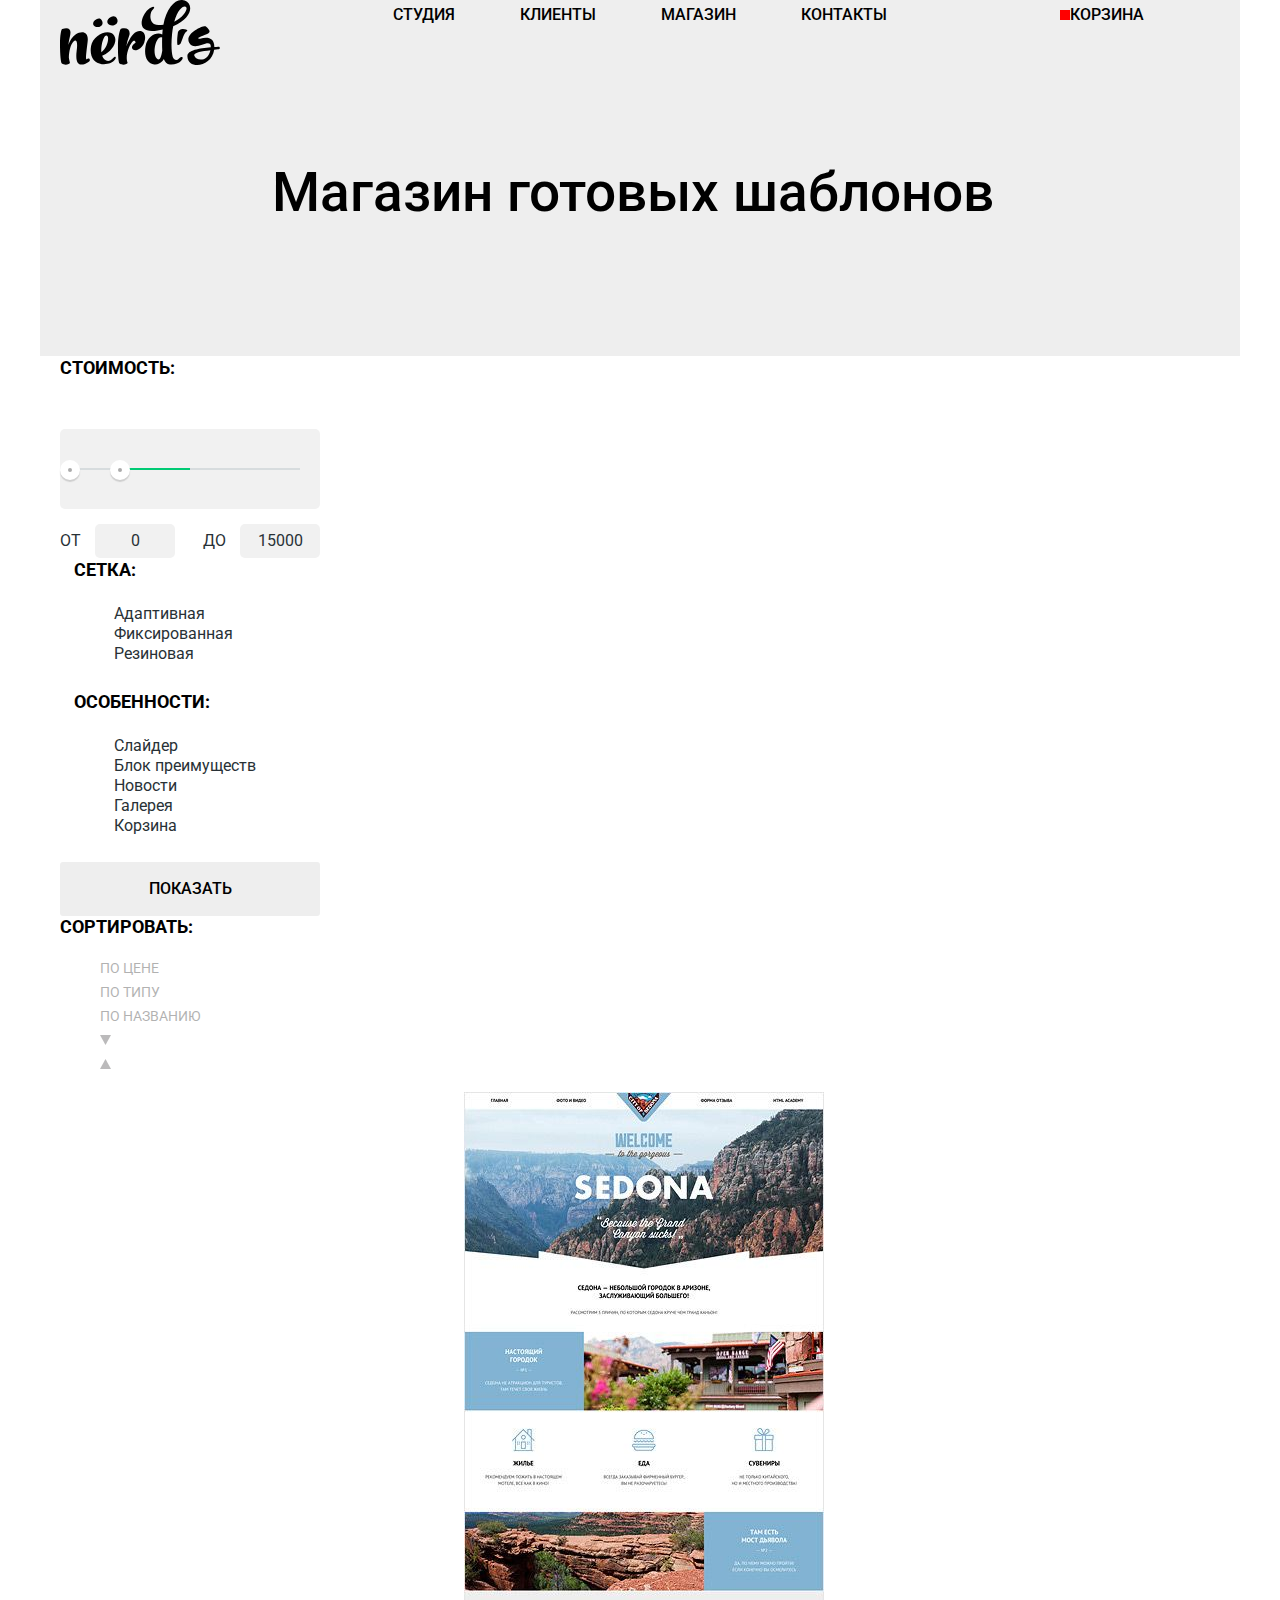
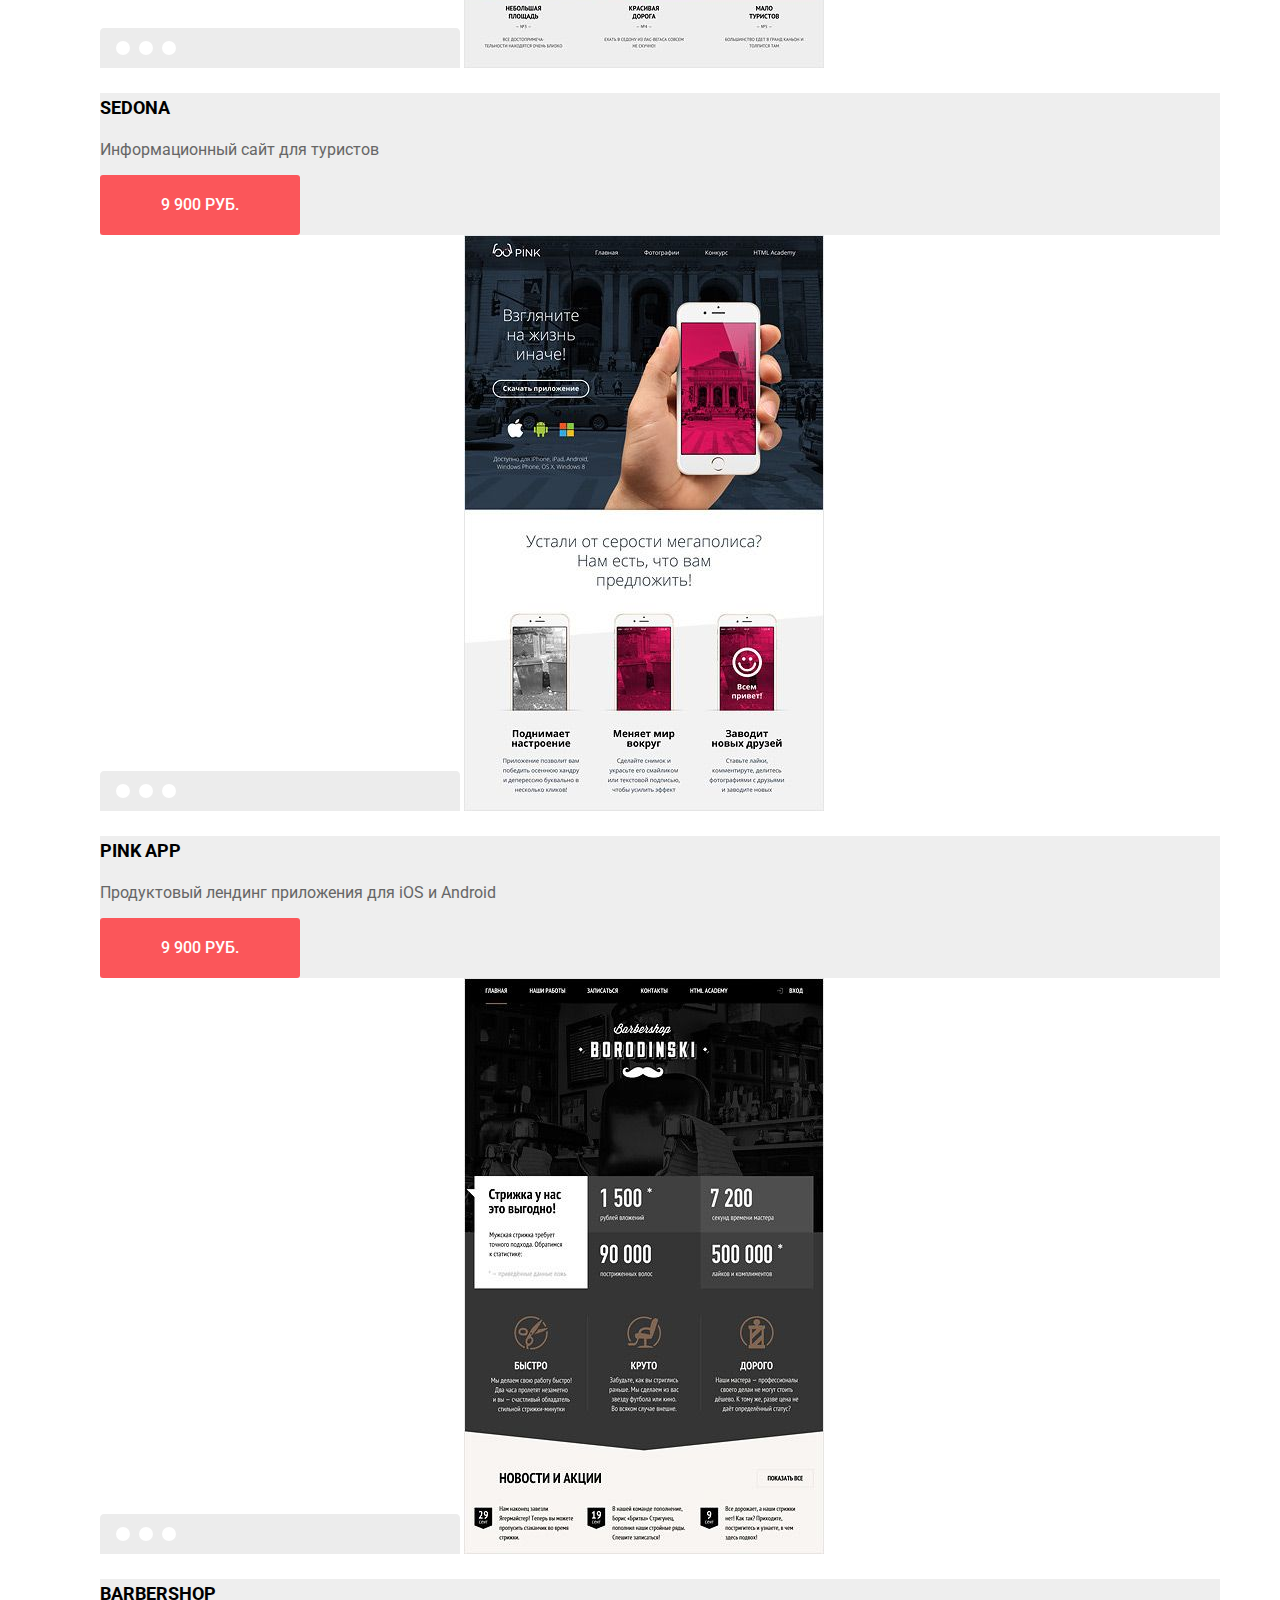
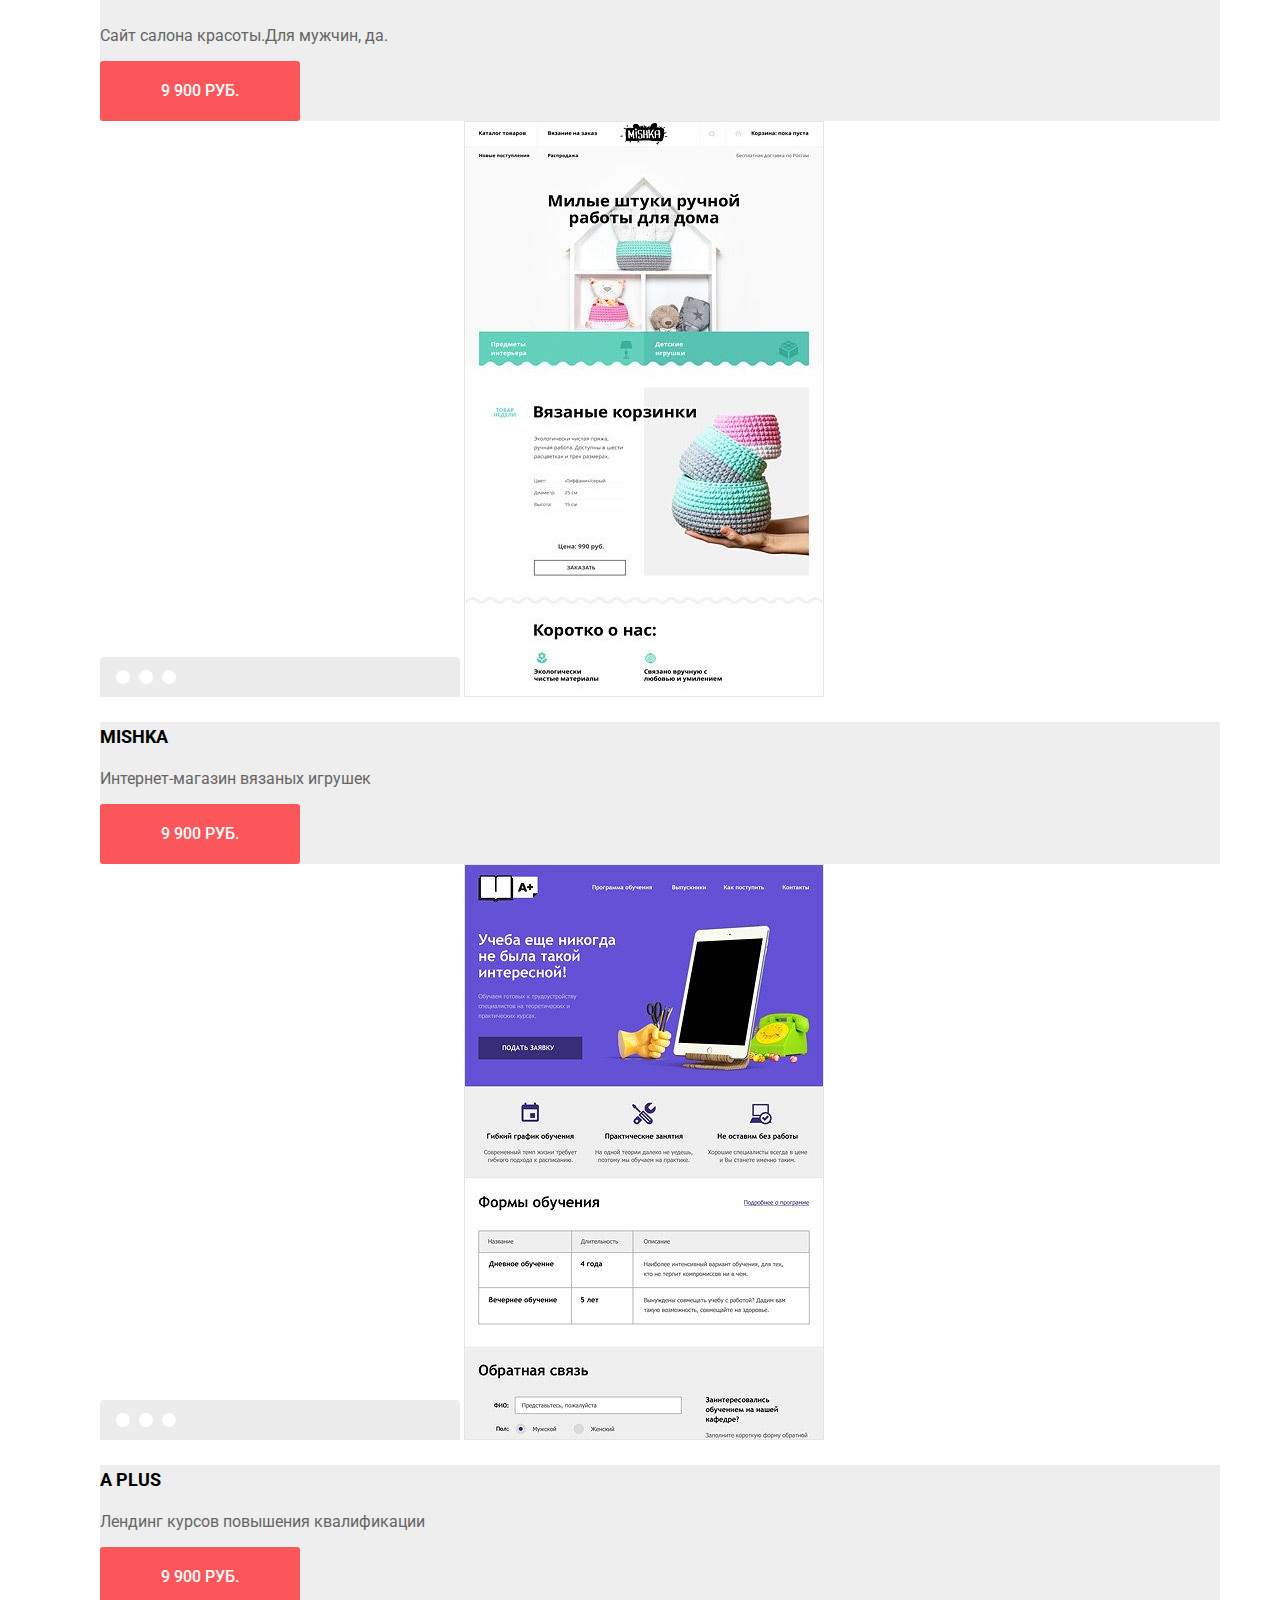
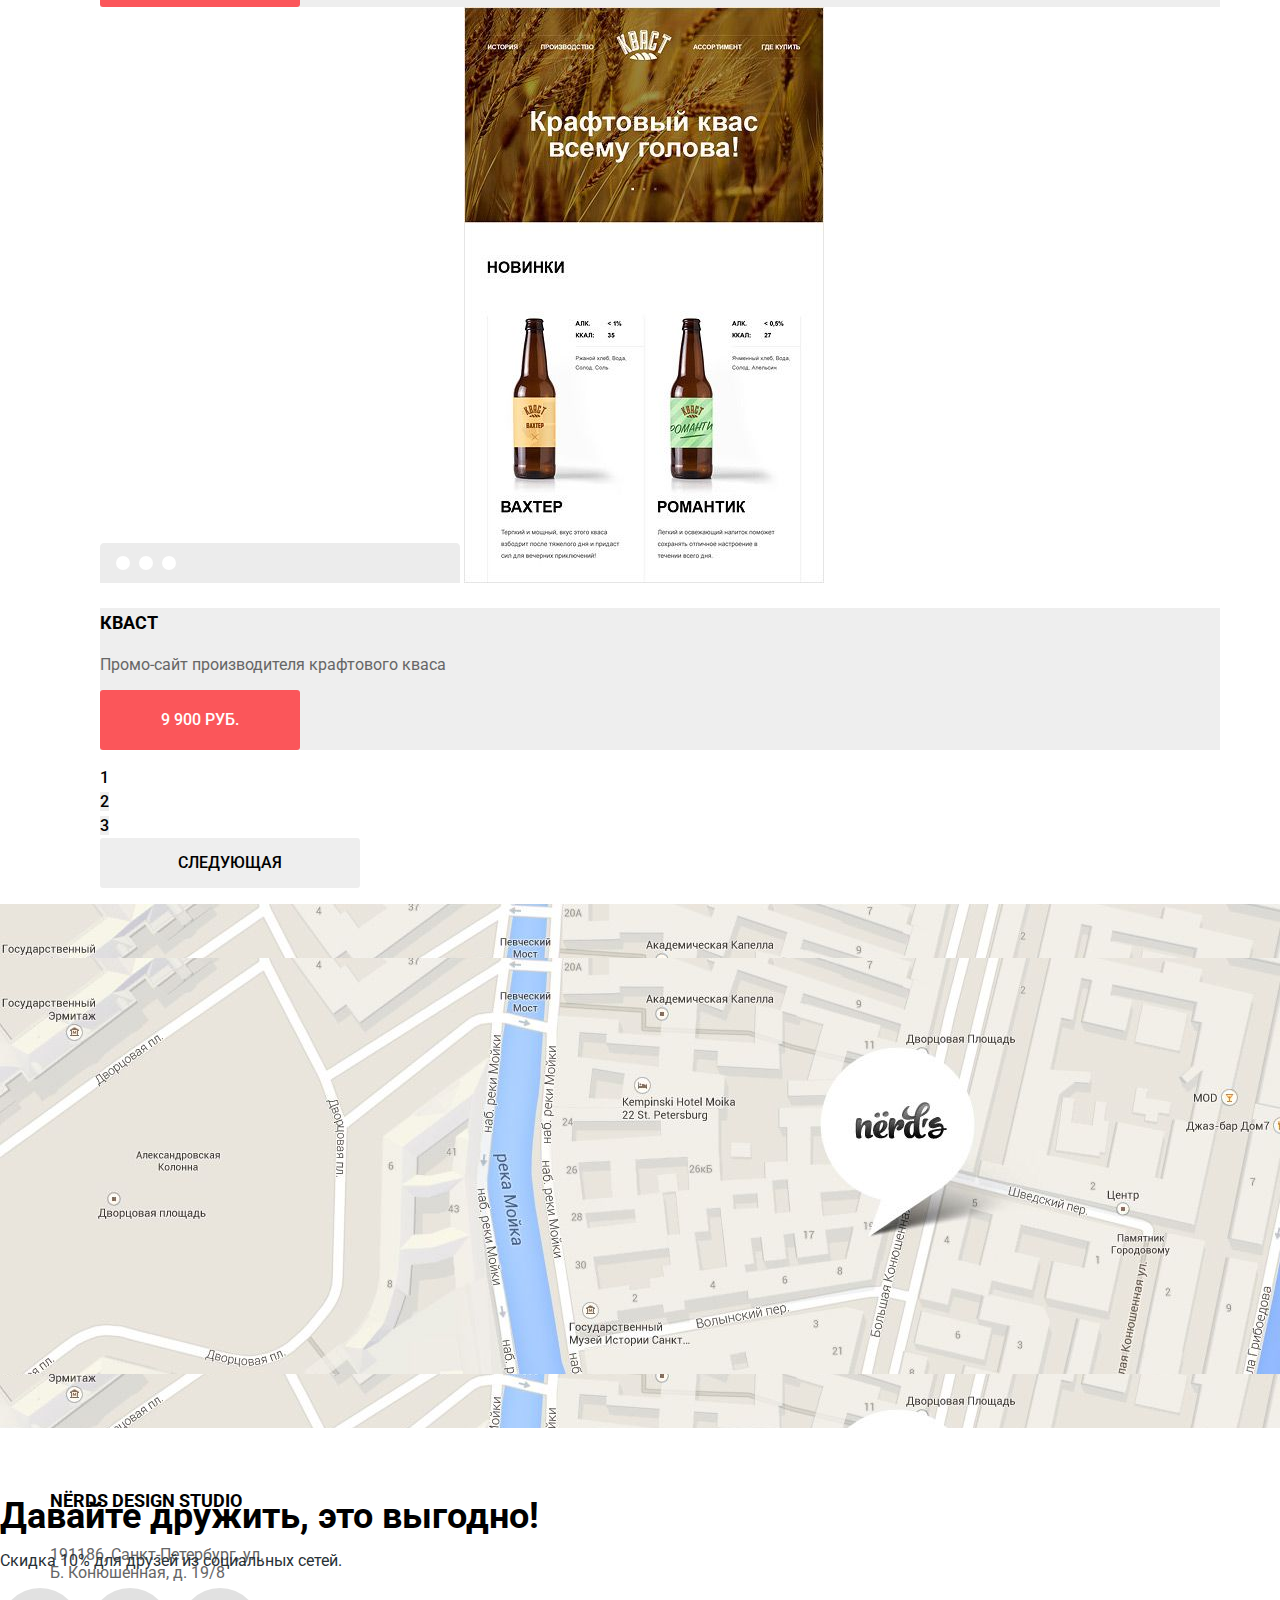
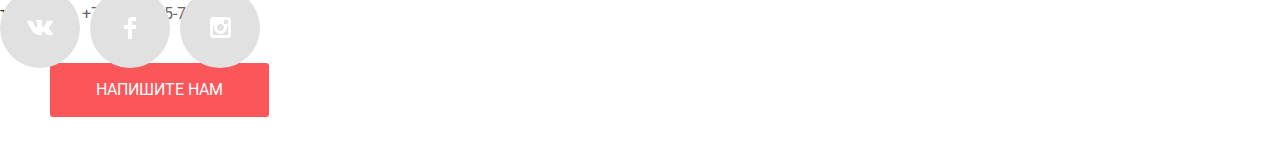
==== catalog.html @ 7533eea4 "еще немного" ====
<!DOCTYPE html>
<html lang="ru">
<head>
  <meta charset="UTF-8">
  <title>Nёrds</title>
  <link href="https://fonts.googleapis.com/css?family=Roboto:400,700&amp;subset=cyrillic" rel="stylesheet">
  <link href="css/normalize.css" rel="stylesheet">
  <link href="css/sytle.css" rel="stylesheet">
</head>
<body>
  <header class="header-catalog container">
    <nav class="main-navigation">
      <a class="main-header-logo" href="#"><img src="img/logo.svg" width="160" height="65" alt="Nёrds"></a>
      <ul class="site-navigation">
        <li><a href="#">Студия</a></li>
        <li><a href="#">Клиенты</a></li>
        <li class="#"><a href="#">Магазин</a></li>
        <li><a href="#">Контакты</a></li>
      </ul>
      <ul class="user-navigation">
        <li><a href="#">Корзина</a></li>
      </ul>
    </nav>
    <h1 class="catalog-caption">Магазин готовых шаблонов</h1>
  </header>

  <main class="catalog-container container">
    <section class="filters">
      <h2 class="visually-hidden">Фильтры</h2>
      <form class="form-filters" method="get" action="https://echo.htmlacademy.ru">
        <fieldset class="filter-item">
          <legend>стоимость:</legend>
          <div class="range-filter">
            <div class="range-controls">
              <div class="scale">
                <div class="bar" style="margin-left: 20%; width: 30%"></div>
              </div>
              <div class="toggle toggle-min"></div>
              <div class="toggle toglle-max"></div>
            </div>
            <div class="price-controls">
              <label class="min-price">от <input name="min-price" type="text" value="0"></label>
              <label class="max-price">до <input name="max-price" type="text" value="15000"></label>
            </div>
          </div>
        </fieldset>
        <fieldset class="filter-item-grid">
          <legend>сетка:</legend>
            <ul>
              <li class="filter-option">
                <input class="visually-hidden filter-input filter-input-radio" type="radio" name="grid-view" value="adaptive" id="adapt" checked>
                <label for="adapt">Адаптивная</label>
              </li>
              <li class="filter-option">
                <input class="visually-hidden filter-input filter-input-radio" type="radio" name="grid-view" value="adaptive" id="fix">
                <label for="fix">Фиксированная</label>
              </li>
              <li class="filter-option">
                <input class="visually-hidden filter-input filter-input-radio" type="radio" name="grid-view" value="adaptive" id="rub" >
                <label for="rub">Резиновая</label>
              </li>
            </ul>
        </fieldset>
        <fieldset class="filter-item-features">
            <legend>особенности:</legend>
            <ul>
              <li class="filter-option">
                <input class="visually-hidden filter-input filter-input-checkbox" type="checkbox" name="Слайдер" id="filter-slider" checked>
                <label for="filter-baxter-of-california">Слайдер</label>
              </li>
              <li class="filter-option">
                <input class="visually-hidden filter-input filter-input-checkbox" type="checkbox" name="Блок преимуществ" id="filter-advantage">
                <label for="filter-advantage">Блок преимуществ</label>
              </li>
              <li class="filter-option">
                <input class="visually-hidden filter-input filter-input-checkbox" type="checkbox" name="Новости" id="filter-news" checked>
                <label for="filter-news">Новости</label>
              </li>
              <li class="filter-option">
                <input class="visually-hidden filter-input filter-input-checkbox" type="checkbox" name="Галерея" id="filter-galery">
                <label for="filter-galery">Галерея</label>
              </li>
              <li class="filter-option">
                <input class="visually-hidden filter-input filter-input-checkbox" type="checkbox" name="Корзина" id="filter-bag">
                <label for="filter-bag">Корзина</label>
              </li>
            </ul>
          </fieldset>
        <button type="submit" class="show-button">Показать</button>
      </form>
    </section>
    <section class="catalog">
      <h2 class="visually-hidden">Шаблоны</h2>
      <div class="filter">
        <b class="head-of-sorting">сортировать:</b>
        <ul class="sorting">
          <li><a href="#">по цене</a></li>
          <li><a href="#">по типу</a></li>
          <li><a href="#">по названию</a></li>
          <li><a href="#"><img src="img/icon-down-dir.svg" width="11" height="10" alt="вниз"></a></li>
          <li><a href="#"><img src="img/icon-up-dir.svg" width="11" height="10" alt="вверх"></a></li>
        </ul>
      </div>
      <ul class="catalog-list">
        <li class="catalog-list-item">
          <img class="catalog-top" src="img/browser.svg" width="360" height="40" alt="шапка картинки">
          <img class="catalog-img" src="img/sedona.jpg" width="360" height="576" alt="sedona">
          <div class="catalog-info">
            <a href="#"><h3 class="catalog-head">sedona</h3></a>
            <p class="catalog-list-desctiption">Информационный сайт для туристов</p>
            <a class="catalog-item-price" href="#">9 900 РУБ.</a>
          </div>
        </li>
        <li class="catalog-list-item">
          <img class="catalog-top" src="img/browser.svg" width="360" height="40" alt="шапка картинки">
          <img class="catalog-img" src="img/pink.jpg"  width="360" height="576" alt="pink">
          <div class="catalog-info">
            <a href="#"><h3 class="catalog-head">pink app</h3></a>
            <p class="catalog-list-desctiption">Продуктовый лендинг приложения для iOS и Android</p>
            <a class="catalog-item-price" href="#">9 900 РУБ.</a>
          </div>
        </li>
        <li class="catalog-list-item">
          <img class="catalog-top" src="img/browser.svg" alt="шапка картинки">
          <img class="catalog-img" src="img/barbershop.jpg" width="360" height="576" alt="barbershop">
          <div class="catalog-info">
            <a href="#"><h3 class="catalog-head">barbershop</h3></a>
            <p class="catalog-list-desctiption">Сайт салона красоты.Для мужчин, да.</p>
            <a class="catalog-item-price" href="#">9 900 РУБ.</a>
          </div>
        </li>
        <li class="catalog-list-item">
          <img class="catalog-top" src="img/browser.svg" alt="шапка картинки">
          <img class="catalog-img" src="img/mishka.jpg" width="360" height="576" alt="mishka">
          <div class="catalog-info">
            <a href="#"><h3 class="catalog-head">mishka</h3></a>
            <p class="catalog-list-desctiption">Интернет-магазин вязаных игрушек</p>
            <a class="catalog-item-price" href="#">9 900 РУБ.</a>
          </div>
        </li>
        <li class="catalog-list-item">
          <img class="catalog-top" src="img/browser.svg" alt="шапка картинки">
          <img class="catalog-img" src="img/aplus.jpg" width="360" height="576" alt="aplus">
          <div class="catalog-info">
            <a href="#"><h3 class="catalog-head">a plus</h3></a>
            <p class="catalog-list-desctiption">Лендинг курсов повышения квалификации</p>
            <a class="catalog-item-price" href="#">9 900 РУБ.</a>
          </div>
        </li>
        <li class="catalog-list-item">
          <img class="catalog-top" src="img/browser.svg" alt="шапка картинки">
          <img class="catalog-img" src="img/kvast.jpg"  width="360" height="576"alt="kvast">
          <div class="catalog-info">
            <a href="#"><h3 class="catalog-head">кваст</h3></a>
            <p class="catalog-list-desctiption">Промо-сайт производителя крафтового кваса</p>
            <a class="catalog-item-price" href="#">9 900 РУБ.</a>
          </div>
        </li>
      </ul>
      <ul class="pagination-list">
        <li class="pagination-item-current"><a href="#">1</a></li>
        <li class="pagination-item"><a href="#">2</a></li>
        <li class="pagination-item"><a href="#">3</a></li>
        <li class="pagination-button"><a href="#">следующая</a></li>
      </ul>
    </section>
  </main>
  <footer>
    <div class="map">
      <img src="img/map.jpg" width="1440" height="416" alt="карта">
      <div class="contacts">
        <b class="contacts-title">nёrds design studio</b>
        <p class="contacts-address">191186, Санкт-Петербург, ул. Б. Конюшенная, д. 19/8</p>
        <p class="contacts-number">тел.
          <a href="tel:+7 (812) 275-75-75">
            +7 (812) 275-75-75
          </a>
        </p>
        <a class="contacts-button" href="#">Напишите нам</a>
      </div>
    </div>
    <div class="footer-discount">
      <b class="features-discount">Давайте дружить, это выгодно!</b>
      <p class="discount">Скидка 10% для друзей из социальных сетей.</p>
    </div>
    <div class="footer-social">
      <ul class="social-list">
        <li><a class="social-button"><img src="img/vk-icon.svg" width="26" height="15" alt="vk"></a></li>
        <li><a class="social-button"><img src="img/fb-icon.svg" width="12" height="22" alt="facebook"></a></li>
        <li><a class="social-button"><img src="img/insta-icon.svg" width="21" height="21" alt="instagram"></a></li>
      </ul>
    </div>
  </footer>

</body>
</html>
---- css/sytle.css ----
body {
  margin: 0;
  padding: 0;

  font-family: "Roboto", Verdana, sans-serif;
  font-size: 16px;
  line-height: 24px;
  font-weight: 400;
  color: #283136;
  background-color: #ffffff;
}

a {
  text-decoration: none;
}

.visually-hidden {
	position: absolute !important;
	clip: rect(1px 1px 1px 1px); /* IE6, IE7 */
	 clip: rect(1px, 1px, 1px, 1px);
	padding:0 !important;
	border:0 !important;
	height: 1px !important;
	width: 1px !important;
	overflow: hidden;
}

/*header*/

.container {
  width: 1160px;
  margin: 0 auto;
  padding: 0 20px
}

.main-header {
  margin-bottom: 80px;
}

.main-navigation {
  display: flex;
  justify-content: space-between;
}

.main-header-logo {
  width: 160px;
  height: 65px;
}

.site-navigation {
  display: flex;
  justify-content: space-around;
  width: 560px;
  margin: 0;
  padding: 0;
}

.user-navigation {
  margin: 0;
  padding: 0;
  width: 160px;
}

.main-header {
  background-color: #eeeeee;
}

.main-header-logo:hover {
  opacity: 0.8;
}

.main-header-logo:active {
  opacity: 0.3;
}

.main-navigation {
  font-weight: 500;
  line-height: 30px;
  text-transform: uppercase;
  color: #000000;
}

.site-navigation,
.user-navigation {
  list-style: none;
}

.site-navigation a,
.user-navigation a {
  color: #000000;
}

.site-navigation a:hover,
.user-navigation a:hover {
  color: #fb565a;
}

.site-navigation a:focus,
.user-navigation a:focus {
  color: rgba(0, 0, 0, 0.3);
}

.user-navigation a::before {
  content: "";
  display: inline-block;
  width: 10px;
  height: 10px;
  background-color: red;
}

/*header ------ slider*/

.slider-container {
  width: 1200px;
  margin: 0 auto;
  padding: 0 20px;
  box-sizing: border-box;
}

.slider {
  position: relative;
  background-color: #eeeeee;
}

.slider-controls {
  position: absolute;
  left: 50%;
  bottom: 104px;
  z-index: 100;
  width: 160px;
  height: 18px;
  text-align: center;
  font-size: 0;
  transform: translateX(-50%);
}

.slider-controls i {
  position: relative;
  display: inline-block;
  width: 18px;
  height: 18px;
  padding: 8px;
  border-radius: 50%;
  cursor: pointer;
}

.slider-controls i::after {
  content: "";
  position: absolute;
  top: 8px;
  left: 8px;
  z-index: 1;
  width: 18px;
  height: 18px;
  background: #ffffff;
  border-radius: 50%;
}

.slider-controls .active::before {
  content: "";

  position: absolute;
  left: 50%;
  top: 50%;
  z-index: 2;
  width: 4px;
  height: 4px;
  margin: -4px;
  background-color: inherit;
  border: 2px solid #c1c1c1;
  border-radius: 50%;
}

.slider-list {
  margin: 0;
  padding: 0;
  list-style: none;
}

.slider-item {
  display: none;
  padding: 78px 0 80px 0;
}

.slider-item:nth-child(1) {
  display: block;
}

.slider-item:nth-child(1) {
  background-image: url("../img/slide1.png");
  background-repeat: no-repeat;
  background-position: 93% 18px;
}

.slider-item:nth-child(2) {
  background-image: url("../img/slide2.png");
  background-repeat: no-repeat;
  background-position: 100% 0;
}

.slider-item:nth-child(3) {
  background-image: url("../img/slide3.png");
  background-repeat: no-repeat;
  background-position: 100% 20px;
}

.slider-item h3 {
  max-width: 600px;
  margin: 0;
  margin-bottom: 27px;
  font-size: 55px;
  line-height: 55px;
  font-weight: 500;
  color: #000000;
}

.slider-item p {
  max-width: 430px;
  margin: 0;
  margin-bottom: 38px;
}

.slider-item-button {
  display: block;
  width: 240px;
  padding: 18px 0;
  font-size: 16px;
  line-height: 18px;
  color: #ffffff;
  text-transform: uppercase;
  text-align: center;
  text-decoration: none;
  background-color: #fb565a;
  border-radius: 3px;
  border: none;
}

.button:hover,
.button:focus {
  background-color: #e74246;
}

.button:active {
  color: rgba(255, 255, 255, 0.3);
  background-color: #d7373b;
  box-shadow: 0 3px rgba(0, 0, 0, 0.1) inset;
}

/*main---services*/

.services {
  background-color: #ffffff;
  margin-bottom: 80px;
}

.services-list {
  list-style: none;
  margin: 0;
  padding: 0;
  display: flex;
}

.services-item {
  width: 300px;
  margin-right: 100px;
}

.services-item:last-child {
  margin-right: 0;
}

.services-item h3 {
  font-size: 24px;
  line-height: 30px;
  color: #000000;
}

.button-red {
  display: block;
  width: 81px;
  padding: 19px 39px;
  font-size: 16px;
  line-height: 18px;
  color: #ffffff;
  text-transform: uppercase;
  text-align: center;
  text-decoration: none;
  background-color: #fb565a;
  border-radius: 3px;
  border: none;
}

.button-red:hover {
  background-color: #e74246;
}
.button-red:active {
  color: #e37376;
  background-color: #d7373b;
}

.button-green {
  display: block;
  width: 81px;
  padding: 19px 39px;
  font-size: 16px;
  line-height: 18px;
  color: #ffffff;
  text-transform: uppercase;
  text-align: center;
  text-decoration: none;
  background-color: #00ca74;
  border-radius: 3px;
  border: none;
}

.button-green:hover {
  background-color: #00bc6c;
}

.button-green:active {
  color: #43c08b;
  background-color: #00aa62;
}

.button-yellow {
  display: block;
  width: 81px;
  padding: 19px 39px;
  font-size: 16px;
  line-height: 18px;
  color: #ffffff;
  text-transform: uppercase;
  text-align: center;
  text-decoration: none;
  background-color: #efc84a;
  border-radius: 3px;
  border: none;
}

.button-yellow:hover {
  background-color: #eab534;
}

.button-yellow:active {
  color: #edc265;
  background-color: #e5a722;
}

/*about*/

.about-container{
  display: flex;
  justify-content: space-between;
}

.about {
  width: 660px;
}

.aboutus {
  padding-bottom: 32px;
  display: inline-block;
  color: #000000;
  font-weight: 500;
  font-size: 45px;
  line-height: 45px;
}

.about p {
  margin-bottom:
}

.whatwedo {
  color: #000000;
  font-weight: 700;
  text-transform: uppercase;
}

.whatwedo-list {
  list-style: none;
  padding: 0;
  margin: 0;
}

/*statistics*/

.statistics-logo {
  margin-bottom: 37px;
}

.statistics {
  width: 360px;
  padding-bottom: 76px;
}

.statistics b {
  padding-bottom: 42px;
  display: inline-block;
  font-weight: 700;
  text-transform: uppercase;
  color: #000000;
}

.statistics-list {
  list-style: none;
  padding: 0;
  margin: 0;
  width: 360px;
  display: flex;
}

.statistics-number {
  font-size: 45px;
  line-height: 45px;
  font-weight: 700;
  color: #000000;
}

.statistics-content {
  line-height: 18px;
}

.sup {
  font-size: 20px;
  line-height: 20;
  color: #000000;
}

/*partners*/

.partners {
  margin-bottom: 80px;
}

.partners-list {
  margin: 0;
  padding: 0;
  list-style: none;
  align-items: flex-start;
}

.partners-list {
  display: flex;
  justify-content: space-between;
  list-style: none;
}

.partners-item a {
  opacity: 0.2;
}

.partners-item a:hover {
  opacity: 1;
}

.partners-item a:active {
  opacity: 0.1;
}

/*footer*/
/*map*/

.map {
  height: 416px;
  padding-top: 54px;
  padding-bottom: 54px;
  margin-bottom: 70px;
  background-image: url("../img/map.jpg");
  background-repeat: repeat;
}

.contacts {
  display: flex;
  flex-direction: column;
  margin-top: 55px;
  width: 319px;
  height: 309px;
  background-color: #ffffff;
}

.contacts-title {
  display: flex;
  width: 219px;
  margin-top: 50px;
  align-content: center;
  margin-left: auto;
  margin-right: auto;
  font-size: 18px;
  line-height: 30px;
  color: #000000;
  text-transform: uppercase;
  text-align: center;
}

.contacts-address {
  display: flex;
  width: 219px;
  margin-top: 30px;
  margin-left: 50px;
  margin-right: 50px;
  margin-bottom: 20px;
  font-size: 16px;
  line-height: 18px;
  color: #666666;
}

.contacts-number {
  margin: 0;
  margin-bottom: 37px;
}

.contacts-number a {
  width: 219px;
  margin-left: 50px;
  color: #666666;
}



.contacts-button {
  margin-left: 50px;
  display: block;
  width: 219px;
  padding: 18px 0px;
  font-size: 16px;
  line-height: 18px;
  color: #ffffff;
  text-transform: uppercase;
  text-align: center;
  text-decoration: none;
  background-color: #fb565a;
  border-radius: 3px;
  border: none;
}

/*footer-discount*/

.social-discount {
  display: flex;
  justify-content: space-between;
  flex-direction: row-reverse;
}

.footer-discount {
  width: 560px;
  margin-right: 140px;
  display: flex;
  flex-direction: column;
}

.features-discount {
  font-size: 36px;
  line-height: 36px;
  font-weight: 700;
  color: #000000;
}

.discount {
  line-height: 22px;
  display: flex;
}

.social-list {
  display: flex;
  width: 260px;
  justify-content: space-between;
}

.footer-social,
.social-list {
  padding: 0;
  margin: 0;
  list-style: none;
}

.social-button {
  display: flex;
  background-color: #e1e1e1;
  width: 80px;
  height: 80px;
  border-radius: 50%;
  align-items: center;
  justify-content: center;
}

.social-button:hover {
  background-color: #e74246;
}

.social-button:active {
  color: #e37376;
  background-color:#d7373b;
}

/*modal-write*/

.modal {
  position: fixed;
  color: #000000;
  background-color: #ffffff;
  box-shadow: 0 30px 50px rgba(0, 0, 0, 0.7);
}

.modal-write {
  z-index: 100;
  bottom: 180px;
  left: 240px;
  width: 960px;
  height: 590px;
}

.button-close {
  position: absolute;
  top: 80px;
  right: 80px;
  width: 22px;
  height: 22px;
  font-size: 0;
  border: 0;
  cursor: pointer;
  background-color: #ffffff;
}

.button-close::before,
.button-close::after {
  content: "";
  position: absolute;
  top: 10px;
  right: 2px;
  width: 19px;
  height: 3px;
  background-color: #fecccd;
}

.button-close::before {
  transform: rotate(45deg);
}

.button-close::after {
  transform: rotate(-45deg);
}

.button-close::before:hover,
.button-close::after:hover {
  background-color: #fb565a;
}

.login-form {
  display: flex;
  flex-direction: column;
  flex-wrap: wrap;
}

.login {
  width: 360px;
}

.login label {
  margin-bottom: 10px;
}

.email {
  width: 360px;
  display: flex;
  flex-direction: column;
}


.modal-write h3 {
  margin-left: 100px;
  margin-top: 72px;
  margin-bottom: 40px;
  font-size: 45px;
  line-height: 45px;
  font-weight: 500;
  color: #000000;
}



.login-form input[type="text"] {
  box-sizing: border-box;
  width: 360px;
  padding: 15px 15px;
  padding-right: 40px;
  border: 2px solid #d7dcde;
  border-radius: 3px;
}

.login input:hover {
  border: 2px solid #b4b9bb;
}

.login input:focus {
  border: 2px solid #000000;
}

.login-column label {
  margin-left: 100px;
}

.login-column input {
  width: 360px;
  height: 49px;
  display: inline-block;
  margin-left: 100px;

}

.login-column input {
  border: 2px solid #d7dcde;
  border-radius: 2px;
}

.modal-write textarea {
  border: 2px solid #d7dcde;
  border-radius: 2px;
}



.modal-write label {
  font-size: 16px;
  line-height: 18px;
  font-weight: 700;
  color: #000000;
}

.write-to-us-button {
  display: block;
  width: 260px;
  padding: 18px 0;
  font-size: 16px;
  line-height: 18px;
  color: #ffffff;
  text-transform: uppercase;
  text-align: center;
  text-decoration: none;
  background-color: #fb565a;
  border-radius: 3px;
  border: none;
}

/*catalog*/
/*header*/

.header-catalog {
  min-height: 356px;
}
.catalog-caption {
  margin-left: 212px;
  margin-top: 100px;
  font-size: 55px;
  line-height: 55px;
  font-weight: 500;
  color: #000000;
}

.header-catalog {
  background-color: #eeeeee;
}

.catalog-top {
  opacity: 0.1;
}

.catalog-top:hover {
  opacity: 1;
}

/*filters*/
/*стоимость*/

.filters legend {
  font-size: 18px;
  line-height: 24px;
  text-transform: uppercase;
  font-weight: 700;
  color: #000000;
}


.filter-item {
  margin: 0;
  padding: 0;
  border: none;
}

.range-filter {
  width: 260px;
  margin-top: 49px;
}

.range-controls {
  position: relative;
  height: 41px;
  margin-bottom: 15px;
  padding-top: 39px;
  padding-right: 20px;
  padding-left: 20px;
  background-color: #f1f1f1;
  border-radius: 5px;
}

.range-controls .scale {
  height: 2px;
  background: #d7dcde;
}

.range-controls .bar {
  width: 70%;
  height: 2px;
  background: #00ca74;
}

.range-controls .toggle {
  position: absolute;
  top: 31px;
  left: 0;
  width: 4px;
  height: 4px;
  padding: 0;
  border: 8px solid #ffffff;
  background-color: #ababab;
  box-shadow: 0 2px 1px 0 #cfcfcf;
  border-radius: 50%;
  cursor: pointer;
}

.range-controls .toggle-min {
  left: 50px;
}

.range-controls .toggle-max {
  left: 110px;
}

.price-controls {
  font-size: 0;
}

.price-controls label {
  display: inline-block;
  width: 50%;
  font-size: 16px;
  text-transform: uppercase;
}

.price-controls input {
  width: 60px;
  padding: 8px 10px;
  margin-left: 10px;
  font-family: Roboto, Arial, sans-serif;
  font-size: 16px;
  text-align: center;
  color: #283136;
  border: none;
  border-radius: 5px;
  background: #f1f1f1;
}

.max-price {
  text-align: right;
}

/*фильтры сетка и особенности*/

.filter-item-grid,
.filter-item-features {
  border: none;
}

.filter-item-grid ul,
.filter-item-features ul {
  list-style: none;
  line-height: 20px;
}

.filter-option input:hover + label,
.filter-option input:focus + label {
  color: #000000;
}

.filter-option input:disabled + label {
  opacity: 0.3;
}

.show-button {
  display: block;
  width: 260px;
  padding: 18px 0px;
  text-align: center;
  text-decoration: none;
  text-transform: uppercase;
  color: #000000;
  font-weight: 500;
  background-color: #eeeeee;
  border-radius: 3px;
  border: none;
}

.show-button:hover {
  background-color: #dfdfdf;
}

.show-button:active {
  color: #959595;
  background-color: #d5d5d5;
}

.catalog {
  list-style: none;
}

.catalog-info {
  background-color: #eeeeee;
}

.catalog-item-price {
  display: block;
  width: 200px;
  padding: 18px 0px;
  text-align: center;
  text-decoration: none;
  text-transform: uppercase;
  color: #ffffff;
  font-weight: 500;
  background-color: #fb565a;
  border-radius: 3px;
  border: none;
}

.catalog-item-price:hover {
  background-color: #e74246;
}

.catalog-item-price:active {
  background-color: #d7373b;
}

.head-of-sorting {
  font-size: 18px;
  line-height: 18px;
  font-weight: 700;
  color: #000000;
  text-transform: uppercase;
}

/*catalog/filter/soarting*/

.sorting {
  list-style: none;
}

.sorting a {
  color: #000000;
  font-size: 14px;
  line-height: 18px;
  font-weight: 400;
  text-transform: uppercase;
  opacity: 0.3;
}

.sorting a:hover {
  opacity: 0.6;
}

.sorting a:active{
  opacity: 1;
}

.catalog-list {
  list-style: none;
}

.catalog-list .catalog-head {
  font-size: 18px;
  line-height: 30px;
  font-weight: 700;
  text-transform: uppercase;
  color: #000000;
}

.catalog-list-desctiption {
  font-size: 16px;
  line-height: 18px;
  font-weight: 400;
  color: #666666;
}

/*pagination*/

.pagination-list {
  list-style: none;
}

.pagination-item-current a{
  line-height: 18px;
  font-weight: 500;
  color: #000000;
  background-color: #ffffff;
}

.pagination-item-current a:hover {
  background-color: #ffffff;
}

.pagination-item-current a:active {
  background-color: #d5d5d5;
}

.pagination-item-current:focus {
  background-color: #ffffff;
}

.pagination-item a {
  line-height: 18px;
  font-weight: 500;
  color: #000000;
  background-color: #eeeeee;
}

.pagination-item a:hover {
  background-color: #dfdfdf;
}

.pagination-item a:active {
  background-color: #d5d5d5;
}

.pagination-item a:focus {
  background-color: #ffffff;
}

.pagination-button a {
  display: block;
  width: 260px;
  padding: 16px 0;
  font-size: 16px;
  line-height: 18px;
  font-weight: 500;
  color: #000000;
  background-color: #eeeeee;
  text-transform: uppercase;
  text-align: center;
  text-decoration: none;
  border-radius: 3px;
  border: none;
}

.pagination-button a:hover {
  background-color: #dfdfdf;
}

.pagination-button a:active {
  background-color: #d5d5d5;
}

.pagination-button a:focus {
  background-color: #ffffff;
}
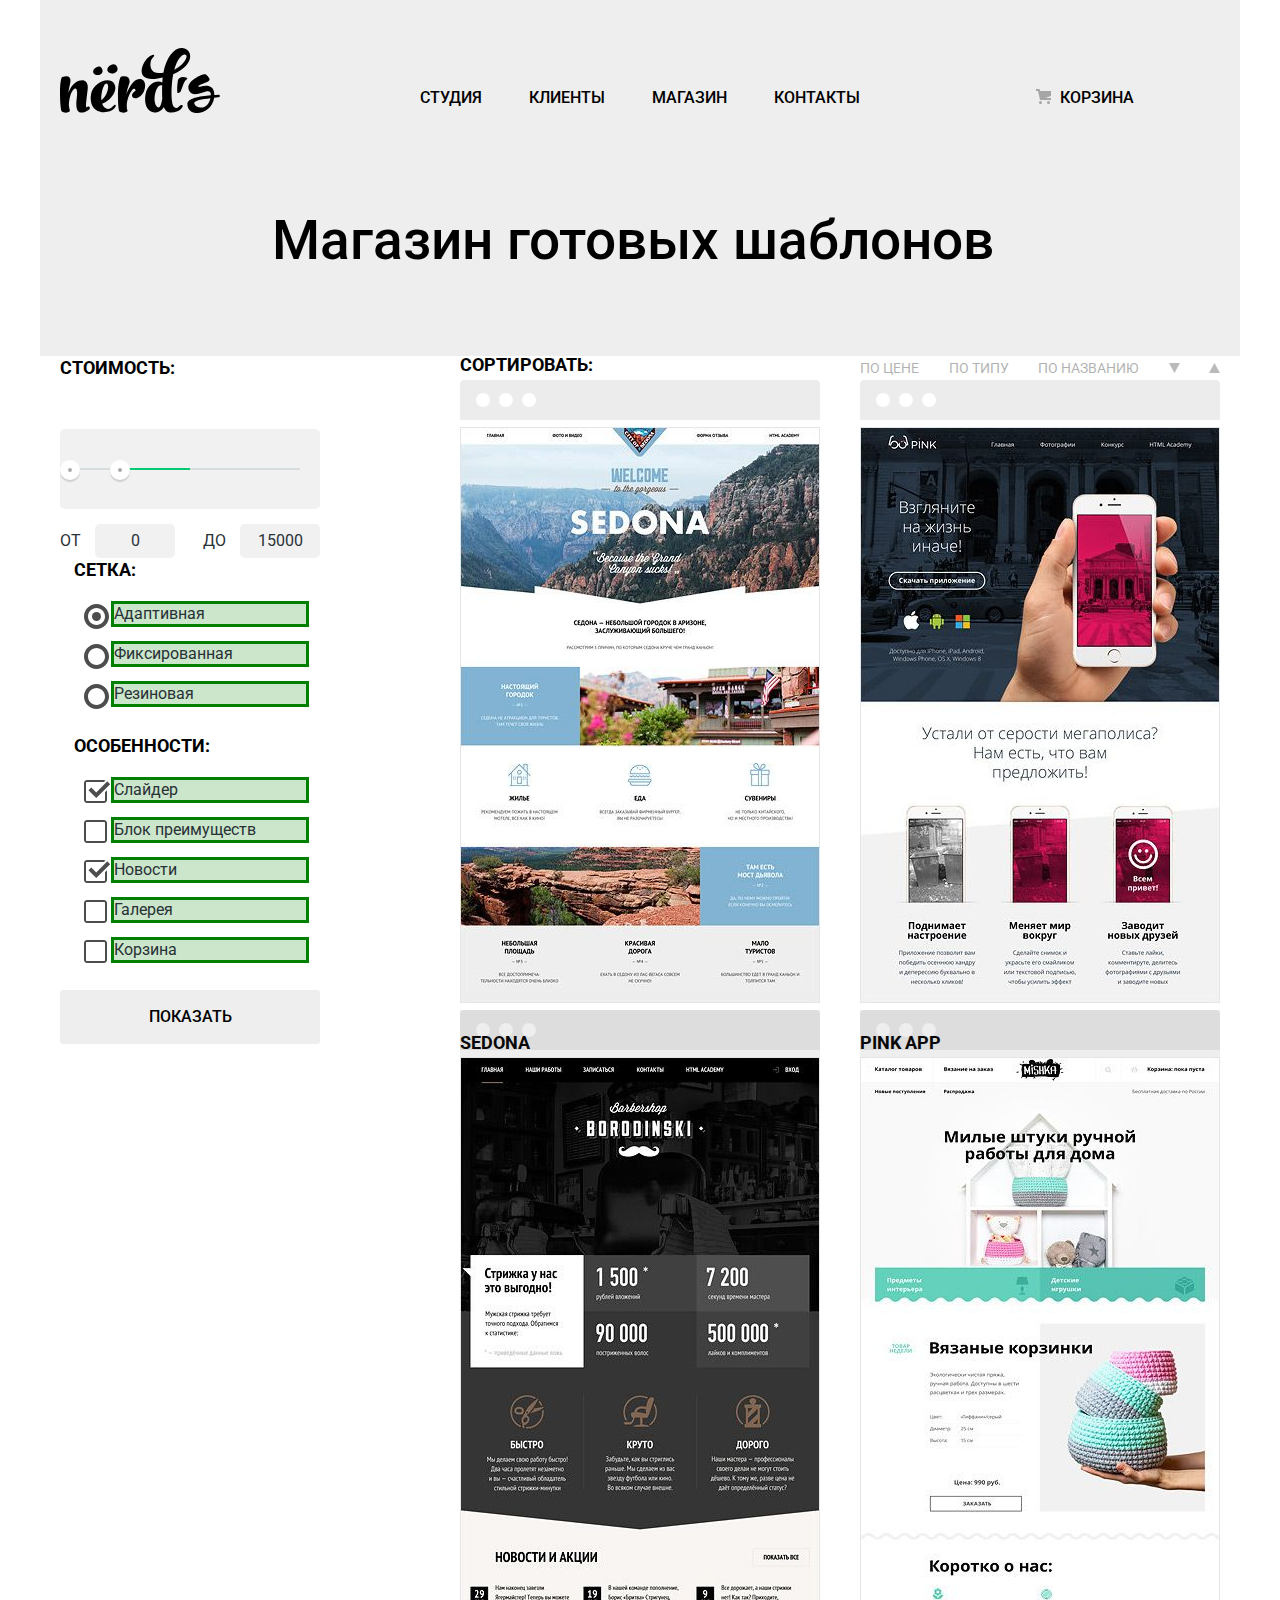
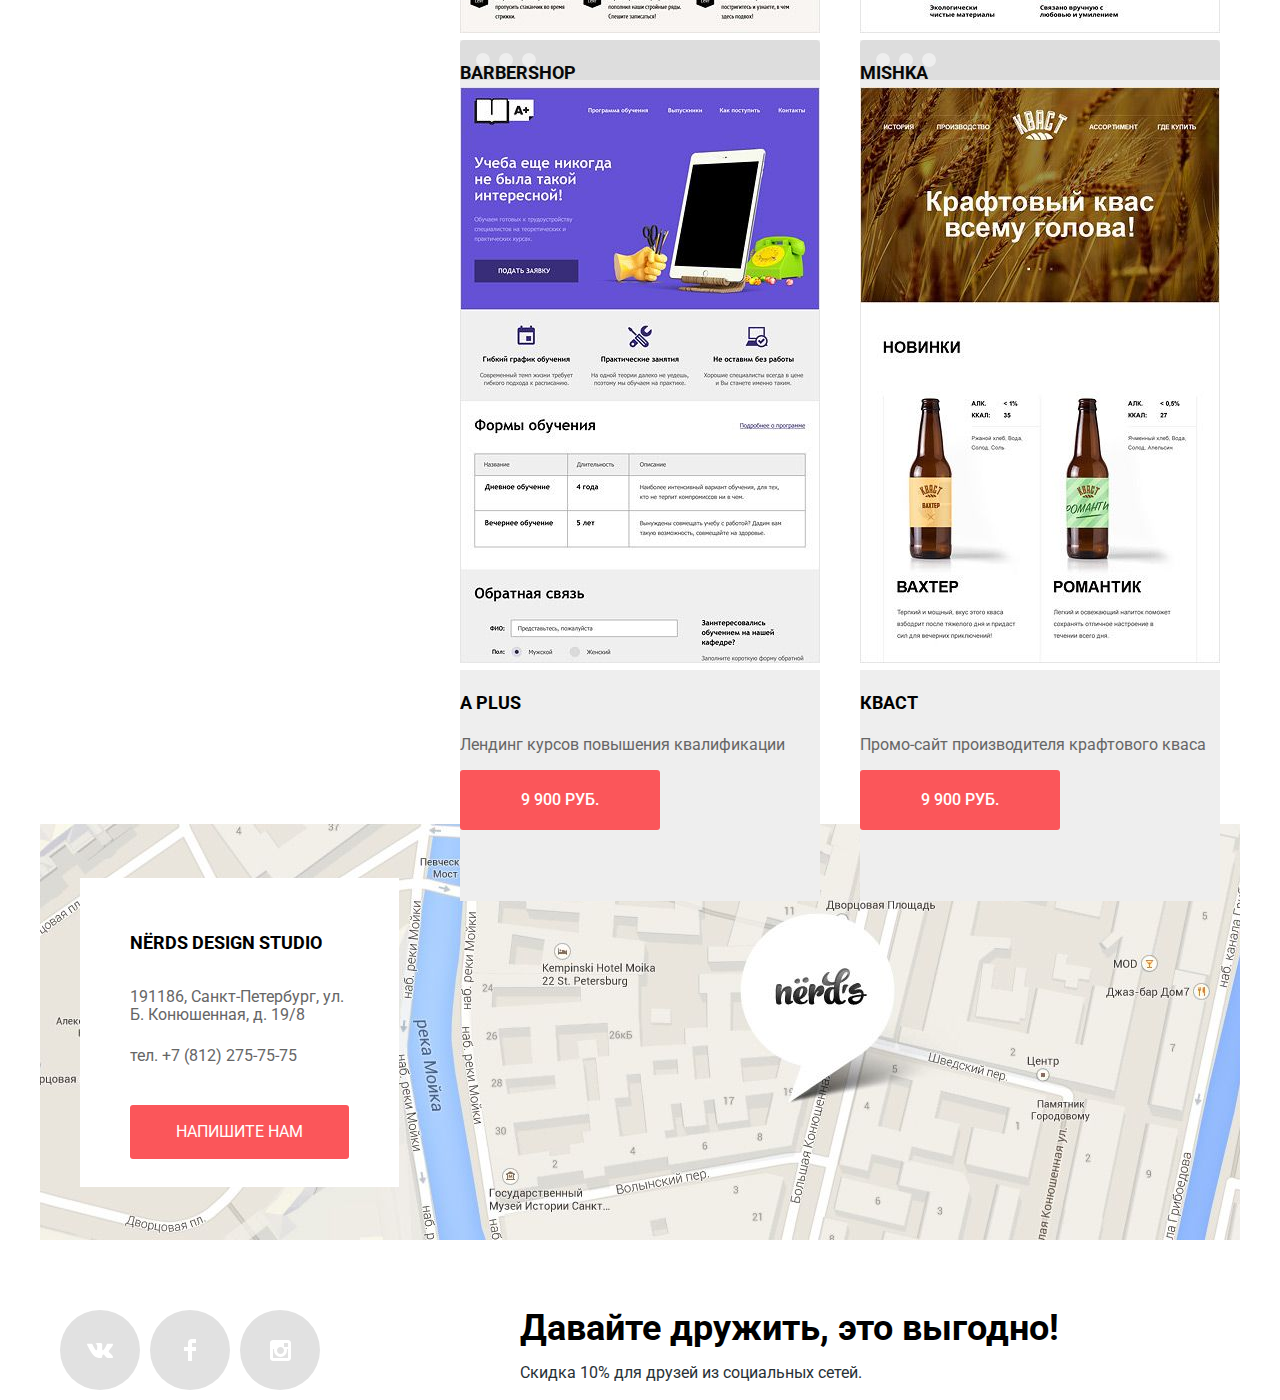
==== commit 77ff0130: "доработка" ====
--- a/catalog.html
+++ b/catalog.html
@@ -3,7 +3,7 @@
 <head>
   <meta charset="UTF-8">
   <title>Nёrds</title>
-  <link href="https://fonts.googleapis.com/css?family=Roboto:400,700&amp;subset=cyrillic" rel="stylesheet">
+  <link href="https://fonts.googleapis.com/css?family=Roboto:400,500,700&amp;subset=cyrillic" rel="stylesheet">
   <link href="css/normalize.css" rel="stylesheet">
   <link href="css/sytle.css" rel="stylesheet">
 </head>
@@ -18,7 +18,7 @@
         <li><a href="#">Контакты</a></li>
       </ul>
       <ul class="user-navigation">
-        <li><a href="#">Корзина</a></li>
+        <li><a class="bag" href="#">Корзина</a></li>
       </ul>
     </nav>
     <h1 class="catalog-caption">Магазин готовых шаблонов</h1>
@@ -166,31 +166,31 @@
     </section>
   </main>
   <footer>
-    <div class="map">
-      <img src="img/map.jpg" width="1440" height="416" alt="карта">
-      <div class="contacts">
-        <b class="contacts-title">nёrds design studio</b>
-        <p class="contacts-address">191186, Санкт-Петербург, ул. Б. Конюшенная, д. 19/8</p>
-        <p class="contacts-number">тел.
-          <a href="tel:+7 (812) 275-75-75">
-            +7 (812) 275-75-75
-          </a>
-        </p>
-        <a class="contacts-button" href="#">Напишите нам</a>
+      <section class="map container">
+        <h2 class="visually-hidden">Карта</h2>
+        <div class="container">
+          <div class="contacts">
+            <b class="contacts-title">nёrds design studio</b>
+            <p class="contacts-address">191186, Санкт-Петербург, ул. Б. Конюшенная, д. 19/8</p>
+            <p class="contacts-number"><a href="tel:+7 (812) 275-75-75">тел. +7 (812) 275-75-75</a></p>
+            <a class="contacts-button" href="#">Напишите нам</a>
+          </div>
+        </div>
+      </section>
+      <div class="social-discount container">
+        <div class="footer-discount">
+          <b class="features-discount">Давайте дружить, это выгодно!</b>
+          <p class="discount">Скидка 10% для друзей из социальных сетей.</p>
+        </div>
+        <div class="footer-social">
+          <ul class="social-list">
+            <li><a class="social-button"><img src="img/vk-icon.svg" width="26" height="15" alt="vk"></a></li>
+            <li><a class="social-button"><img src="img/fb-icon.svg" width="12" height="22" alt="facebook"></a></li>
+            <li><a class="social-button"><img src="img/insta-icon.svg" width="21" height="21" alt="instagram"></a></li>
+          </ul>
+        </div>
       </div>
-    </div>
-    <div class="footer-discount">
-      <b class="features-discount">Давайте дружить, это выгодно!</b>
-      <p class="discount">Скидка 10% для друзей из социальных сетей.</p>
-    </div>
-    <div class="footer-social">
-      <ul class="social-list">
-        <li><a class="social-button"><img src="img/vk-icon.svg" width="26" height="15" alt="vk"></a></li>
-        <li><a class="social-button"><img src="img/fb-icon.svg" width="12" height="22" alt="facebook"></a></li>
-        <li><a class="social-button"><img src="img/insta-icon.svg" width="21" height="21" alt="instagram"></a></li>
-      </ul>
-    </div>
-  </footer>
+    </footer>
 
 </body>
 </html>
--- a/css/sytle.css
+++ b/css/sytle.css
@@ -14,6 +14,10 @@
   text-decoration: none;
 }
 
+.img {
+  max-width: 100%;
+  height: auto;
+}
 .visually-hidden {
 	position: absolute !important;
 	clip: rect(1px 1px 1px 1px); /* IE6, IE7 */
@@ -34,31 +38,40 @@
 }
 
 .main-header {
+  /* height: 545px; */
   margin-bottom: 80px;
 }
 
 .main-navigation {
   display: flex;
   justify-content: space-between;
+  align-items: flex-end;
 }
 
 .main-header-logo {
+  margin-top: 48px;
   width: 160px;
   height: 65px;
 }
 
 .site-navigation {
   display: flex;
-  justify-content: space-around;
-  width: 560px;
+  flex-wrap: wrap;
+  justify-content: space-between;
+  width: 440px;
   margin: 0;
   padding: 0;
 }
 
 .user-navigation {
+  position: relative;
   margin: 0;
   padding: 0;
   width: 160px;
+}
+
+.user-navigation li {
+  justify-content: center;
 }
 
 .main-header {
@@ -100,12 +113,15 @@
   color: rgba(0, 0, 0, 0.3);
 }
 
-.user-navigation a::before {
+.bag::before {
+  position: absolute;
   content: "";
   display: inline-block;
-  width: 10px;
-  height: 10px;
-  background-color: red;
+  top: 6px;
+  left: -24px;
+  width: 15px;
+  height: 15px;
+  background-image: url("../img/bag.svg");
 }
 
 /*header ------ slider*/
@@ -270,6 +286,7 @@
 }
 
 .services-item h3 {
+
   font-size: 24px;
   line-height: 30px;
   color: #000000;
@@ -382,6 +399,15 @@
   margin: 0;
 }
 
+.whatwedo-item::before {
+  content: "";
+  display: inline-block;
+  margin-right: 11px;
+  width: 25px;
+  height: 2px;
+  background-color: red;
+}
+
 /*statistics*/
 
 .statistics-logo {
@@ -461,18 +487,19 @@
 /*map*/
 
 .map {
+  display: flex;
+  align-items: center;
   height: 416px;
-  padding-top: 54px;
-  padding-bottom: 54px;
   margin-bottom: 70px;
   background-image: url("../img/map.jpg");
-  background-repeat: repeat;
+  background-repeat: no-repeat;
+  background-size: cover;
+  background-position: 50%;
 }
 
 .contacts {
   display: flex;
   flex-direction: column;
-  margin-top: 55px;
   width: 319px;
   height: 309px;
   background-color: #ffffff;
@@ -594,7 +621,128 @@
 
 /*modal-write*/
 
-.modal {
+.feedback {
+  position: relative;
+  width: 960px;
+  padding: 50px 100px;
+  box-sizing: border-box;
+  box-shadow: 0 30px 50px rgba(0, 0, 0, 0.7);
+}
+
+.feedback-form {
+  display: flex;
+  flex-wrap: wrap;
+  align-items: flex-start;
+  justify-content: space-between;
+}
+
+.feedback h3 {
+  font-size: 45px;
+  line-height: 45px;
+  font-weight: 500;
+  color: #000000;
+}
+
+.feedback label {
+  font-size: 16px;
+  line-height: 18px;
+  font-weight: 700;
+  color: #000000;
+}
+
+.feedback p {
+  display: flex;
+  flex-direction: column;
+}
+
+
+.input {
+  width: 360px;
+}
+
+.input input {
+  width: 100%;
+  height: 50px;
+  border: 2px solid #d7dcde;
+  border-radius: 3px;
+}
+
+.feedback textarea {
+  border: 2px solid #d7dcde;
+  border-radius: 3px;
+}
+
+.textarea {
+  width: 100%;
+}
+
+.close-btn {
+  position: absolute;
+  top: 80px;
+  right: 80px;
+  font-size: 0;
+  border: none;
+  width: 27px;
+  height: 27px;
+
+  transform: translate(-50%, -50%);
+  background-color: transparent;
+  cursor: pointer;
+}
+
+.close-btn:hover:after,
+.close-btn:hover:before,
+.close-btn:focus:after,
+.close-btn:focus:before {
+  opacity: 1;
+}
+
+.close-btn:active:after,
+.close-btn:active:before {
+  opacity: 0.1;
+}
+
+.close-btn::after,
+.close-btn::before {
+  position: absolute;
+  top: calc(50% -1px);
+  left: 0;
+  content: "";
+  width: 100%;
+  height: 2px;
+  background-color: red;
+  opacity: 0.3;
+}
+
+.close-btn::after {
+  transform: rotate(45deg);
+}
+
+.close-btn::before {
+  transform: rotate(-45deg);
+}
+
+input:invalid {
+  border-color: red;
+  color: red;
+}
+
+.feedback-button {
+  display: block;
+  width: 260px;
+  padding: 18px 0;
+  font-size: 16px;
+  line-height: 18px;
+  color: #ffffff;
+  text-transform: uppercase;
+  text-align: center;
+  text-decoration: none;
+  background-color: #fb565a;
+  border-radius: 3px;
+  border: none;
+}
+
+/* .modal {
   position: fixed;
   color: #000000;
   background-color: #ffffff;
@@ -602,11 +750,18 @@
 }
 
 .modal-write {
+  position: relative;
   z-index: 100;
   bottom: 180px;
   left: 240px;
   width: 960px;
-  height: 590px;
+  padding: 50px 100px;
+  box-sizing: border-box;
+}
+
+.modal-write p {
+  display: flex;
+  flex-direction: column;
 }
 
 .button-close {
@@ -647,8 +802,9 @@
 
 .login-form {
   display: flex;
-  flex-direction: column;
   flex-wrap: wrap;
+  align-items: flex-start;
+  justify-content: space-between;
 }
 
 .login {
@@ -664,7 +820,6 @@
   display: flex;
   flex-direction: column;
 }
-
 
 .modal-write h3 {
   margin-left: 100px;
@@ -676,8 +831,6 @@
   color: #000000;
 }
 
-
-
 .login-form input[type="text"] {
   box-sizing: border-box;
   width: 360px;
@@ -717,8 +870,6 @@
   border-radius: 2px;
 }
 
-
-
 .modal-write label {
   font-size: 16px;
   line-height: 18px;
@@ -739,7 +890,7 @@
   background-color: #fb565a;
   border-radius: 3px;
   border: none;
-}
+} */
 
 /*catalog*/
 /*header*/
@@ -768,8 +919,29 @@
   opacity: 1;
 }
 
-/*filters*/
-/*стоимость*/
+/* catalog-container(весь блок main) */
+/* здесь временно зададим сетку */
+
+.catalog-container {
+  display: flex;
+}
+
+.filters {
+  width: 260px;
+  display: flex;
+  margin-right: 140px;
+}
+
+.catalog {
+  display: flex;
+  flex-direction: column;
+}
+
+.filter {
+  display: flex;
+  justify-content: space-between;
+}
+
 
 .filters legend {
   font-size: 18px;
@@ -778,7 +950,6 @@
   font-weight: 700;
   color: #000000;
 }
-
 
 .filter-item {
   margin: 0;
@@ -865,6 +1036,75 @@
 
 /*фильтры сетка и особенности*/
 
+.filter-option {
+  margin-bottom: 20px;
+
+  background: rgba(0, 128, 0, 0.2);
+  box-shadow: 0 0 0 3px green;
+}
+
+.filter-item-grid label,
+.filter-item-features label {
+  position: relative;
+}
+
+.filter-input-radio + label::before {
+  content: "";
+  position: absolute;
+  left: -30px;
+  top: 0;
+
+  width: 25px;
+  height: 25px;
+
+  background-image: url("../img/radio-off.svg");
+}
+
+.filter-input-radio:checked + label::before {
+  content: "";
+  position: absolute;
+  left: -30px;
+  top: 0;
+
+  width: 25px;
+  height: 25px;
+
+  background-image: url("../img/radio-on.svg");
+}
+
+.filter-input-checkbox + label::before {
+  content: "";
+  position: absolute;
+  left: -30px;
+  top: 0;
+
+  width: 23px;
+  height: 23px;
+
+  background-image: url("../img/checkbox-off.svg");
+}
+
+.filter-input-checkbox:checked + label::before {
+  content: "";
+  position: absolute;
+  left: -30px;
+  top: 0;
+
+  width: 27px;
+  height: 23px;
+
+  background-image: url("../img/checkbox-on.svg");
+
+  /* position: absolute;
+  content: "";
+  display: inline-block;
+  top: 6px;
+  left: -24px;
+  width: 15px;
+  height: 15px;
+  background-image: url("../img/bag.svg"); */
+}
+
 .filter-item-grid,
 .filter-item-features {
   border: none;
@@ -908,11 +1148,14 @@
   background-color: #d5d5d5;
 }
 
-.catalog {
-  list-style: none;
-}
+/* catalog */
+
+
 
 .catalog-info {
+  position: absolute;
+  width: 360px;
+  height: 231px;
   background-color: #eeeeee;
 }
 
@@ -939,6 +1182,7 @@
 }
 
 .head-of-sorting {
+  width: 360px;
   font-size: 18px;
   line-height: 18px;
   font-weight: 700;
@@ -946,9 +1190,13 @@
   text-transform: uppercase;
 }
 
-/*catalog/filter/soarting*/
 
 .sorting {
+  width: 360px;
+  display: flex;
+  justify-content: space-between;
+  padding: 0;
+  margin: 0;
   list-style: none;
 }
 
@@ -970,7 +1218,22 @@
 }
 
 .catalog-list {
+  width: 760px;
+  display: flex;
+  flex-wrap: wrap;
+  padding: 0;
+  margin: 0;
   list-style: none;
+}
+
+.catalog-list-item {
+  position: relative;
+  width: 360px;
+  margin-right: 40px;
+}
+
+.catalog-list-item:nth-child(2n) {
+  margin-right: 0;
 }
 
 .catalog-list .catalog-head {
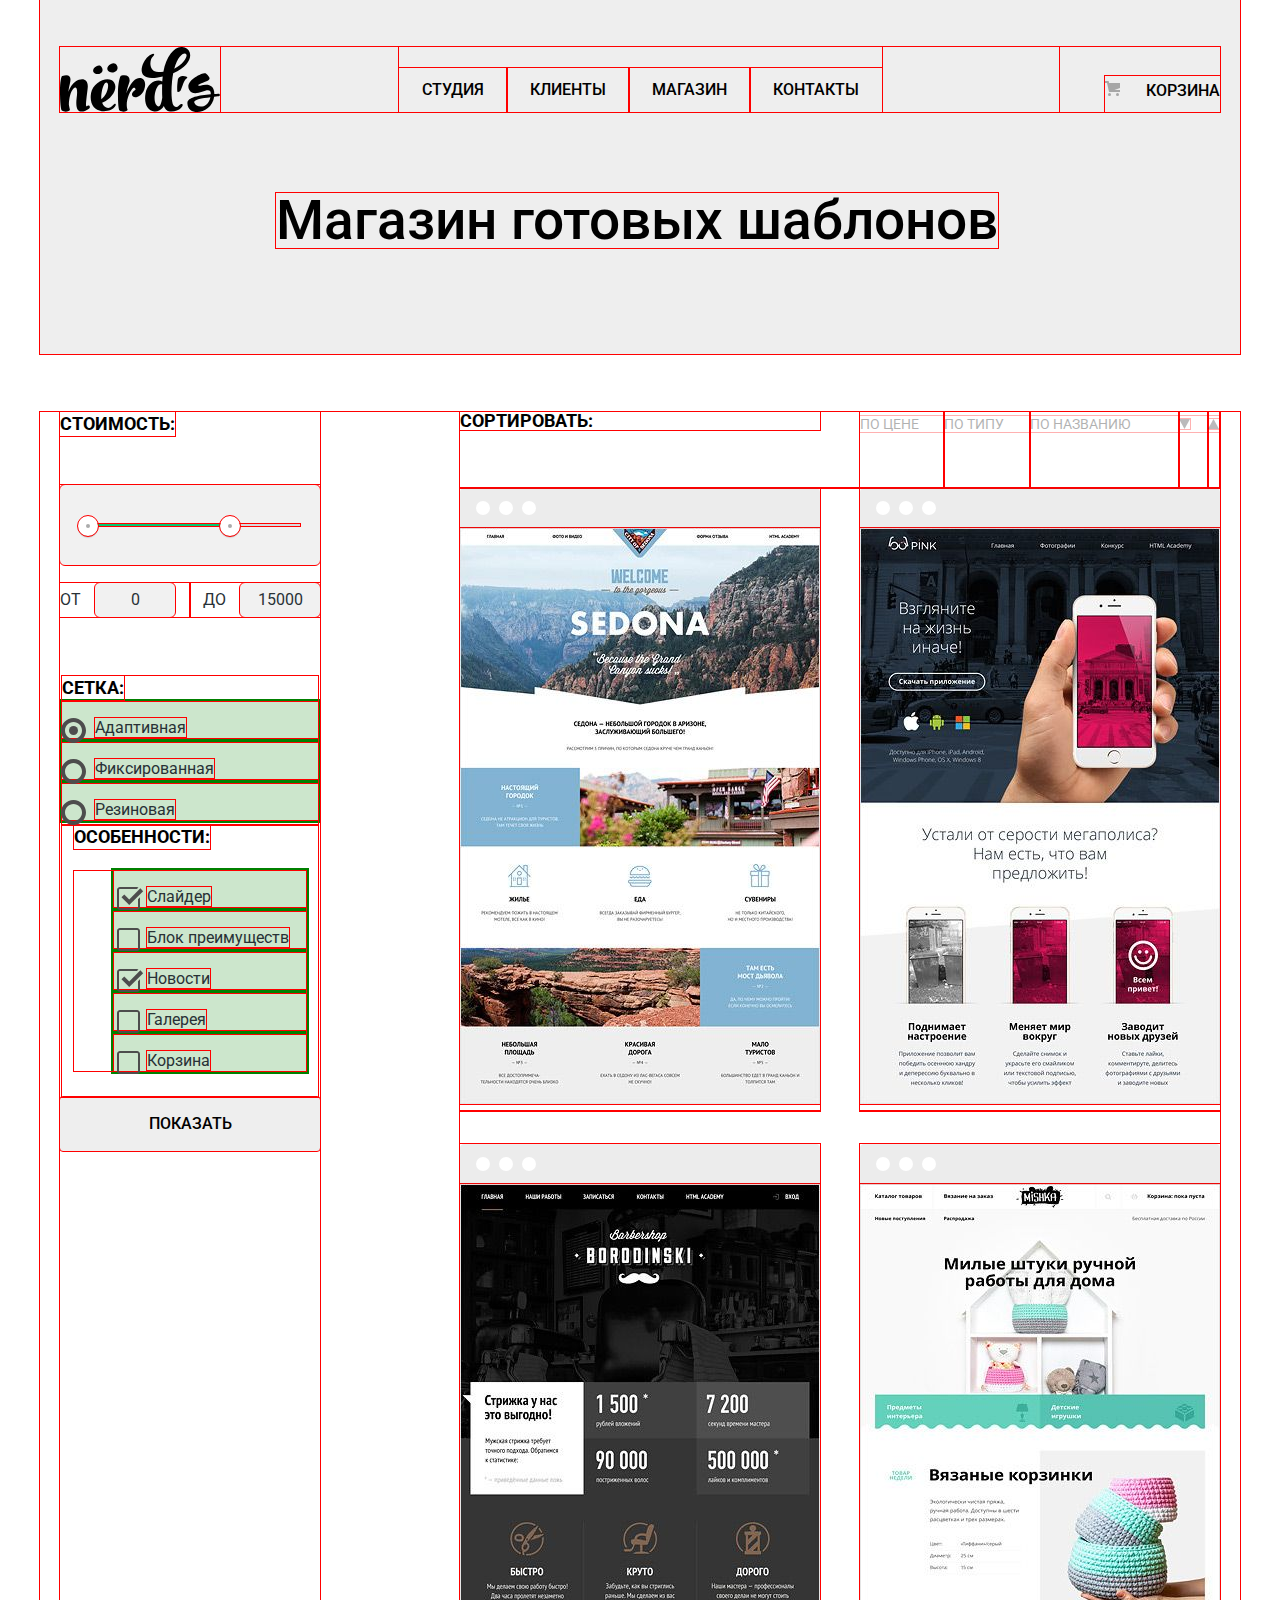
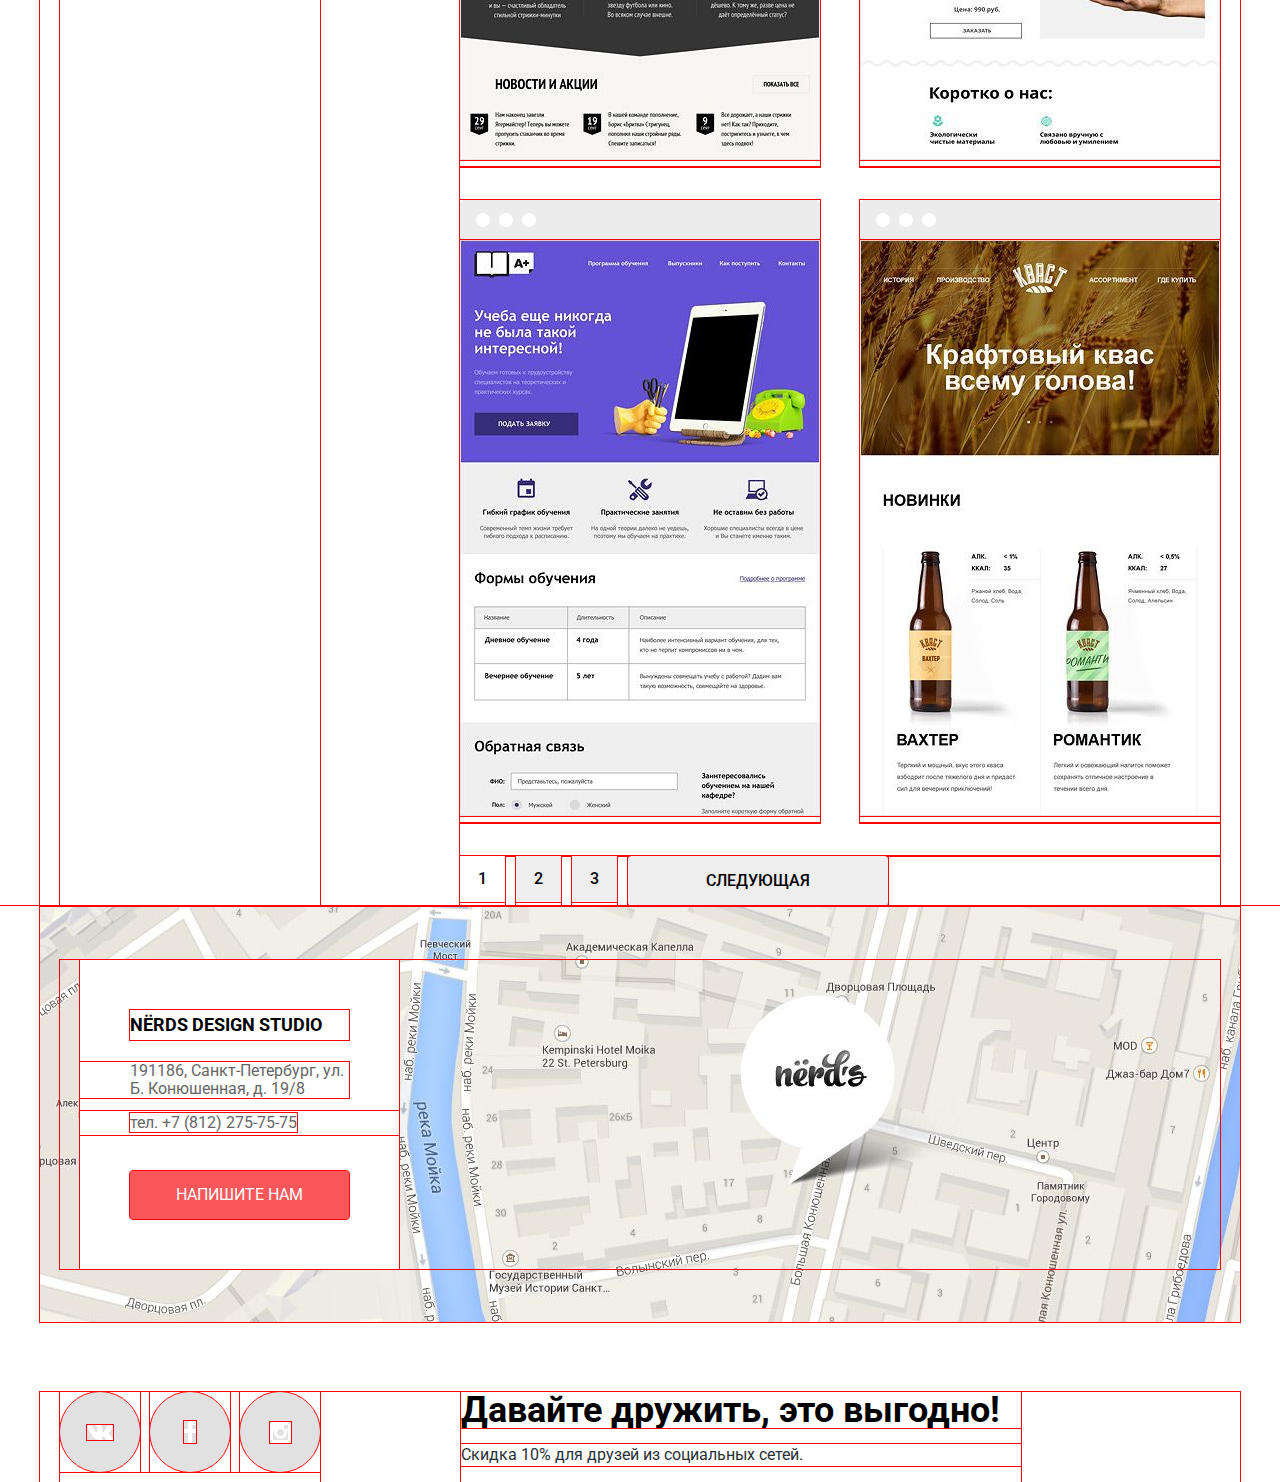
==== commit 1b5b58b7: "разметка сложного фильтра" ====
--- a/catalog.html
+++ b/catalog.html
@@ -5,7 +5,7 @@
   <title>Nёrds</title>
   <link href="https://fonts.googleapis.com/css?family=Roboto:400,500,700&amp;subset=cyrillic" rel="stylesheet">
   <link href="css/normalize.css" rel="stylesheet">
-  <link href="css/sytle.css" rel="stylesheet">
+  <link href="css/style.css" rel="stylesheet">
 </head>
 <body>
   <header class="header-catalog container">
@@ -33,10 +33,10 @@
           <div class="range-filter">
             <div class="range-controls">
               <div class="scale">
-                <div class="bar" style="margin-left: 20%; width: 30%"></div>
+                <div class="bar"></div>
               </div>
               <div class="toggle toggle-min"></div>
-              <div class="toggle toglle-max"></div>
+              <div class="toggle toggle-max"></div>
             </div>
             <div class="price-controls">
               <label class="min-price">от <input name="min-price" type="text" value="0"></label>
@@ -94,11 +94,11 @@
       <div class="filter">
         <b class="head-of-sorting">сортировать:</b>
         <ul class="sorting">
-          <li><a href="#">по цене</a></li>
-          <li><a href="#">по типу</a></li>
-          <li><a href="#">по названию</a></li>
-          <li><a href="#"><img src="img/icon-down-dir.svg" width="11" height="10" alt="вниз"></a></li>
-          <li><a href="#"><img src="img/icon-up-dir.svg" width="11" height="10" alt="вверх"></a></li>
+          <li class="by-price"><a href="#">по цене</a></li>
+          <li class="by-type"><a href="#">по типу</a></li>
+          <li class="by-name"><a href="#">по названию</a></li>
+          <li class="down"><a href="#"><img src="img/icon-down-dir.svg" width="11" height="10" alt="вниз"></a></li>
+          <li class="up"><a href="#"><img src="img/icon-up-dir.svg" width="11" height="10" alt="вверх"></a></li>
         </ul>
       </div>
       <ul class="catalog-list">
@@ -158,7 +158,7 @@
         </li>
       </ul>
       <ul class="pagination-list">
-        <li class="pagination-item-current"><a href="#">1</a></li>
+        <li class="pagination-item"><a href="#">1</a></li>
         <li class="pagination-item"><a href="#">2</a></li>
         <li class="pagination-item"><a href="#">3</a></li>
         <li class="pagination-button"><a href="#">следующая</a></li>
--- a/css/style.css
+++ b/css/style.css
@@ -0,0 +1,1447 @@
+body {
+  margin: 0;
+  padding: 0;
+
+  font-family: "Roboto", Verdana, sans-serif;
+  font-size: 16px;
+  line-height: 24px;
+  font-weight: 400;
+  color: #283136;
+  background-color: #ffffff;
+}
+
+a {
+  text-decoration: none;
+}
+
+.img {
+  max-width: 100%;
+  height: auto;
+}
+
+.visually-hidden {
+	position: absolute !important;
+	clip: rect(1px 1px 1px 1px); /* IE6, IE7 */
+	 clip: rect(1px, 1px, 1px, 1px);
+	padding:0 !important;
+	border:0 !important;
+	height: 1px !important;
+	width: 1px !important;
+	overflow: hidden;
+}
+
+* {
+  outline: 1px solid red;
+}
+
+/*header*/
+
+.container {
+  width: 1160px;
+  margin: 0 auto;
+  padding: 0 20px
+}
+
+.main-header {
+  padding-top: 47px;
+  margin-bottom: 80px;
+  background-color: #eeeeee;
+}
+
+.main-navigation {
+  display: flex;
+  justify-content: space-between;
+  font-weight: 500;
+  line-height: 30px;
+  text-transform: uppercase;
+  color: #000000;
+}
+
+.main-header-logo {
+  width: 160px;
+  height: 65px;
+}
+
+.site-navigation {
+  display: flex;
+  flex-wrap: wrap;
+  align-items: flex-end;
+  margin: 0;
+  padding: 0;
+}
+
+.site-navigation a {
+  display: block;
+  padding: 7px 23px;
+}
+
+.user-navigation {
+  position: relative;
+  display: flex;
+  justify-content: flex-end;
+  align-items: flex-end;
+  margin: 0;
+  padding: 0;
+  width: 160px;
+}
+
+.user-navigation a {
+  display: block;
+  padding-bottom: 6px;
+}
+}
+
+.main-header-logo:hover {
+  opacity: 0.8;
+}
+
+.main-header-logo:active {
+  opacity: 0.3;
+}
+
+.site-navigation,
+.user-navigation {
+  list-style: none;
+}
+
+.site-navigation a,
+.user-navigation a {
+  color: #000000;
+}
+
+.site-navigation a:hover,
+.user-navigation a:hover {
+  color: #fb565a;
+}
+
+.site-navigation a:focus,
+.user-navigation a:focus {
+  color: rgba(0, 0, 0, 0.3);
+}
+
+.user-navigation a::before {
+  content: "";
+  display: inline-block;
+  margin-right: 26px;
+  width: 15px;
+  height: 15px;
+  background-image: url("../img/bag.svg");
+}
+
+/*header ------ slider*/
+
+.slider-container {
+  width: 1200px;
+  margin: 0 auto;
+  padding: 0 20px;
+  box-sizing: border-box;
+}
+
+.slider {
+  position: relative;
+  background-color: #eeeeee;
+}
+
+.slider-controls {
+  position: absolute;
+  left: 50%;
+  bottom: 104px;
+  z-index: 100;
+  width: 160px;
+  height: 18px;
+  text-align: center;
+  font-size: 0;
+  transform: translateX(-50%);
+}
+
+.slider-controls i {
+  position: relative;
+  display: inline-block;
+  width: 18px;
+  height: 18px;
+  padding: 8px;
+  border-radius: 50%;
+  cursor: pointer;
+}
+
+.slider-controls i::after {
+  content: "";
+  position: absolute;
+  top: 8px;
+  left: 8px;
+  z-index: 1;
+  width: 18px;
+  height: 18px;
+  background: #ffffff;
+  border-radius: 50%;
+}
+
+.slider-controls .active::before {
+  content: "";
+
+  position: absolute;
+  left: 50%;
+  top: 50%;
+  z-index: 2;
+  width: 4px;
+  height: 4px;
+  margin: -4px;
+  background-color: inherit;
+  border: 2px solid #c1c1c1;
+  border-radius: 50%;
+}
+
+.slider-list {
+  margin: 0;
+  padding: 0;
+  list-style: none;
+}
+
+.slider-item {
+  display: none;
+  padding: 78px 0 80px 0;
+}
+
+.slider-item:nth-child(1) {
+  display: block;
+}
+
+.slider-item:nth-child(1) {
+  background-image: url("../img/slide1.png");
+  background-repeat: no-repeat;
+  background-position: 93% 18px;
+}
+
+.slider-item:nth-child(2) {
+  background-image: url("../img/slide2.png");
+  background-repeat: no-repeat;
+  background-position: 100% 0;
+}
+
+.slider-item:nth-child(3) {
+  background-image: url("../img/slide3.png");
+  background-repeat: no-repeat;
+  background-position: 100% 20px;
+}
+
+.slider-item h3 {
+  max-width: 600px;
+  margin: 0;
+  margin-bottom: 27px;
+  font-size: 55px;
+  line-height: 55px;
+  font-weight: 500;
+  color: #000000;
+}
+
+.slider-item p {
+  max-width: 430px;
+  margin: 0;
+  margin-bottom: 40px;
+}
+
+.slider-item-button {
+  display: block;
+  width: 240px;
+  padding: 18px 0;
+  font-size: 16px;
+  line-height: 16px;
+  color: #ffffff;
+  text-transform: uppercase;
+  text-align: center;
+  text-decoration: none;
+  background-color: #fb565a;
+  border-radius: 3px;
+  border: none;
+}
+
+.button:hover,
+.button:focus {
+  background-color: #e74246;
+}
+
+.button:active {
+  color: rgba(255, 255, 255, 0.3);
+  background-color: #d7373b;
+  box-shadow: 0 3px rgba(0, 0, 0, 0.1) inset;
+}
+
+/*main---services*/
+
+.services {
+  margin-bottom: 42px;
+  padding-bottom: 78px;
+  background-color: #ffffff;
+  border-bottom: 2px solid green;
+
+}
+
+.services-list {
+  list-style: none;
+  margin: 0;
+  padding: 0;
+  display: flex;
+}
+
+.services-item {
+  width: 300px;
+  margin-right: 100px;
+}
+
+.services-item:last-child {
+  margin-right: 0;
+}
+
+.services-item h3 {
+  margin-top: 17px;
+  margin-bottom: 16px;
+  font-size: 24px;
+  line-height: 30px;
+  color: #000000;
+}
+
+.services-item p {
+  margin-bottom: 33px;
+}
+
+.services-button-red {
+  display: block;
+  width: 81px;
+  padding: 16px 39px;
+  font-size: 16px;
+  line-height: 18px;
+  color: #ffffff;
+  text-transform: uppercase;
+  text-align: center;
+  text-decoration: none;
+  background-color: #fb565a;
+  border-radius: 3px;
+  border: none;
+}
+
+.services-button-red:hover {
+  background-color: #e74246;
+}
+.services-button-red:active {
+  color: #e37376;
+  background-color: #d7373b;
+}
+
+.services-button-green {
+  display: block;
+  width: 81px;
+  padding: 16px 39px;
+  font-size: 16px;
+  line-height: 18px;
+  color: #ffffff;
+  text-transform: uppercase;
+  text-align: center;
+  text-decoration: none;
+  background-color: #00ca74;
+  border-radius: 3px;
+  border: none;
+}
+
+.services-button-green:hover {
+  background-color: #00bc6c;
+}
+
+.services-button-green:active {
+  color: #43c08b;
+  background-color: #00aa62;
+}
+
+.services-button-yellow {
+  display: block;
+  width: 81px;
+  padding: 16px 39px;
+  font-size: 16px;
+  line-height: 18px;
+  color: #ffffff;
+  text-transform: uppercase;
+  text-align: center;
+  text-decoration: none;
+  background-color: #efc84a;
+  border-radius: 3px;
+  border: none;
+}
+
+.services-button-yellow:hover {
+  background-color: #eab534;
+}
+
+.services-button-yellow:active {
+  color: #edc265;
+  background-color: #e5a722;
+}
+
+/*about*/
+
+.about-container{
+  display: flex;
+  justify-content: space-between;
+  margin-bottom: 53px;
+}
+
+.about {
+  width: 660px;
+  margin-top:33px;
+}
+
+.aboutus {
+  padding-bottom: 16px;
+  display: inline-block;
+  color: #000000;
+  font-weight: 500;
+  font-size: 45px;
+  line-height: 45px;
+}
+
+.about p {
+  margin-bottom:
+}
+
+.whatwedo {
+  display: block;
+  margin: 38px 0px 22px 0px;
+  color: #000000;
+  font-weight: 700;
+  text-transform: uppercase;
+}
+
+.whatwedo-list {
+  list-style: none;
+  padding: 0;
+  margin: 0;
+}
+
+.whatwedo-item {
+  padding-bottom: 24px;
+}
+
+.whatwedo-item::before {
+  content: "";
+  display: inline-block;
+  margin-right: 11px;
+  width: 25px;
+  height: 2px;
+  background-color: red;
+}
+
+/*statistics*/
+
+.statistics-logo {
+  margin-bottom: 31px;
+}
+
+.statistics {
+  width: 360px;
+}
+
+.statistics b {
+  display: block;
+  padding-bottom: 37px;
+  margin-left: 17px;
+  font-weight: 700;
+  text-transform: uppercase;
+  color: #000000;
+}
+
+.statistics-list {
+  display: flex;
+  list-style: none;
+  padding: 0;
+  margin: 0;
+  width: 360px;
+}
+
+.statistics-item {
+  width: 120px;
+  display: flex;
+  flex-direction: column;
+}
+
+.statistics-number {
+  /* display: block;
+  padding-top: 11px; */
+  font-size: 45px;
+  line-height: 45px;
+  font-weight: 700;
+  color: #000000;
+}
+
+.statistics-number sup {
+  /* font-size: 20px;
+  line-height: 20; */
+  font-size: 60%;
+  line-height: 60%;
+  color: #000000;
+}
+
+.statistics-content {
+  margin-top: 19px;
+  line-height: 18px;
+}
+
+
+
+/*partners*/
+
+.partners {
+  border-top: 2px solid grey;
+  border-bottom: 2px solid grey;
+  padding-top: 49px;
+  padding-bottom: 36px;
+  margin-bottom: 80px;
+}
+
+.partners-list {
+  margin: 0;
+  padding: 0;
+  list-style: none;
+  align-items: center;
+}
+
+.partners-list {
+  display: flex;
+  justify-content: space-between;
+  list-style: none;
+}
+
+.partners-item {
+  width: 260px;
+  text-align: center;
+  position: relative;
+}
+
+.partners-item::after {
+  content: "";
+  position: absolute;
+  right: -21px;
+  top: 50%;
+  width: 2px;
+  height: 52px;
+  background: greenyellow;
+  transform: translateY(-50%);
+}
+
+.partners-item:last-child::after {
+  display: none;
+}
+
+.partners-item a {
+  opacity: 0.2;
+}
+
+.partners-item a:hover {
+  opacity: 1;
+}
+
+.partners-item a:active {
+  opacity: 0.1;
+}
+
+/*footer*/
+/*map*/
+
+.map {
+  display: flex;
+  align-items: center;
+  height: 416px;
+  margin-bottom: 70px;
+  background-image: url("../img/map.jpg");
+  background-repeat: no-repeat;
+  background-size: cover;
+  background-position: 50%;
+}
+
+.contacts {
+  display: flex;
+  flex-direction: column;
+  width: 319px;
+  height: 309px;
+  background-color: #ffffff;
+}
+
+.contacts-title {
+  display: flex;
+  width: 219px;
+  margin-top: 50px;
+  margin-bottom: 6px;
+  align-content: center;
+  margin-left: auto;
+  margin-right: auto;
+  font-size: 18px;
+  line-height: 30px;
+  color: #000000;
+  text-transform: uppercase;
+  text-align: center;
+}
+
+.contacts-address {
+  display: flex;
+  width: 219px;
+  padding-left: 50px;
+  margin-bottom: 13px;
+  font-size: 16px;
+  line-height: 18px;
+  color: #666666;
+}
+
+.contacts-number {
+  margin: 0;
+  margin-bottom: 36px;
+}
+
+.contacts-number a {
+  width: 219px;
+  margin-left: 50px;
+  color: #666666;
+}
+
+.contacts-button {
+  margin-left: 50px;
+  display: block;
+  width: 219px;
+  padding: 18px 0px;
+  font-size: 16px;
+  line-height: 12px;
+  color: #ffffff;
+  text-transform: uppercase;
+  text-align: center;
+  text-decoration: none;
+  background-color: #fb565a;
+  border-radius: 3px;
+  border: none;
+}
+
+/*footer-discount*/
+
+.social-discount {
+  display: flex;
+  justify-content: space-between;
+  flex-direction: row-reverse;
+}
+
+.footer-discount {
+  width: 560px;
+  margin-right: 199px;
+  display: flex;
+  flex-direction: column;
+}
+
+.features-discount {
+  font-size: 36px;
+  line-height: 36px;
+  font-weight: 700;
+  color: #000000;
+}
+
+.discount {
+  line-height: 22px;
+  display: flex;
+}
+
+.social-list {
+  display: flex;
+  width: 260px;
+  justify-content: space-between;
+}
+
+.footer-social,
+.social-list {
+  padding: 0;
+  margin: 0;
+  list-style: none;
+}
+
+.social-button {
+  display: flex;
+  background-color: #e1e1e1;
+  width: 80px;
+  height: 80px;
+  border-radius: 50%;
+  align-items: center;
+  justify-content: center;
+}
+
+.social-button:hover {
+  background-color: #e74246;
+}
+
+.social-button:active {
+  color: #e37376;
+  background-color:#d7373b;
+}
+
+/*modal-write*/
+
+.feedback {
+  display: none;
+  position: fixed;
+  top: 50%;
+  left: 50%;
+  width: 960px;
+  padding: 50px 100px;
+  box-sizing: border-box;
+  background: #fff;
+  box-shadow: 0 30px 50px rgba(0, 0, 0, 0.7);
+  transform: translate(-50%, -50%);
+}
+
+.feedback-form {
+  display: flex;
+  flex-wrap: wrap;
+  align-items: flex-start;
+  justify-content: space-between;
+}
+
+.feedback h3 {
+  font-size: 45px;
+  line-height: 45px;
+  font-weight: 500;
+  color: #000000;
+}
+
+.feedback label {
+  font-size: 16px;
+  line-height: 18px;
+  font-weight: 700;
+  color: #000000;
+}
+
+.feedback p {
+  display: flex;
+  flex-direction: column;
+}
+
+
+.input {
+  width: 360px;
+}
+
+.input input {
+  width: 100%;
+  height: 50px;
+  border: 2px solid #d7dcde;
+  border-radius: 3px;
+}
+
+.feedback textarea {
+  border: 2px solid #d7dcde;
+  border-radius: 3px;
+}
+
+.textarea {
+  width: 100%;
+}
+
+.close-btn {
+  position: absolute;
+  top: 80px;
+  right: 80px;
+  font-size: 0;
+  border: none;
+  width: 27px;
+  height: 27px;
+
+  transform: translate(-50%, -50%);
+  background-color: transparent;
+  cursor: pointer;
+}
+
+.close-btn:hover:after,
+.close-btn:hover:before,
+.close-btn:focus:after,
+.close-btn:focus:before {
+  opacity: 1;
+}
+
+.close-btn:active:after,
+.close-btn:active:before {
+  opacity: 0.1;
+}
+
+.close-btn::after,
+.close-btn::before {
+  position: absolute;
+  top: calc(50% -1px);
+  left: 0;
+  content: "";
+  width: 100%;
+  height: 2px;
+  background-color: red;
+  opacity: 0.3;
+}
+
+.close-btn::after {
+  transform: rotate(45deg);
+}
+
+.close-btn::before {
+  transform: rotate(-45deg);
+}
+
+input:invalid {
+  border-color: red;
+  color: red;
+}
+
+.feedback-button {
+  display: block;
+  width: 260px;
+  padding: 18px 0;
+  font-size: 16px;
+  line-height: 18px;
+  color: #ffffff;
+  text-transform: uppercase;
+  text-align: center;
+  text-decoration: none;
+  background-color: #fb565a;
+  border-radius: 3px;
+  border: none;
+}
+
+/* .modal {
+  position: fixed;
+  color: #000000;
+  background-color: #ffffff;
+  box-shadow: 0 30px 50px rgba(0, 0, 0, 0.7);
+}
+
+.modal-write {
+  position: relative;
+  z-index: 100;
+  bottom: 180px;
+  left: 240px;
+  width: 960px;
+  padding: 50px 100px;
+  box-sizing: border-box;
+}
+
+.modal-write p {
+  display: flex;
+  flex-direction: column;
+}
+
+.button-close {
+  position: absolute;
+  top: 80px;
+  right: 80px;
+  width: 22px;
+  height: 22px;
+  font-size: 0;
+  border: 0;
+  cursor: pointer;
+  background-color: #ffffff;
+}
+
+.button-close::before,
+.button-close::after {
+  content: "";
+  position: absolute;
+  top: 10px;
+  right: 2px;
+  width: 19px;
+  height: 3px;
+  background-color: #fecccd;
+}
+
+.button-close::before {
+  transform: rotate(45deg);
+}
+
+.button-close::after {
+  transform: rotate(-45deg);
+}
+
+.button-close::before:hover,
+.button-close::after:hover {
+  background-color: #fb565a;
+}
+
+.login-form {
+  display: flex;
+  flex-wrap: wrap;
+  align-items: flex-start;
+  justify-content: space-between;
+}
+
+.login {
+  width: 360px;
+}
+
+.login label {
+  margin-bottom: 10px;
+}
+
+.email {
+  width: 360px;
+  display: flex;
+  flex-direction: column;
+}
+
+.modal-write h3 {
+  margin-left: 100px;
+  margin-top: 72px;
+  margin-bottom: 40px;
+  font-size: 45px;
+  line-height: 45px;
+  font-weight: 500;
+  color: #000000;
+}
+
+.login-form input[type="text"] {
+  box-sizing: border-box;
+  width: 360px;
+  padding: 15px 15px;
+  padding-right: 40px;
+  border: 2px solid #d7dcde;
+  border-radius: 3px;
+}
+
+.login input:hover {
+  border: 2px solid #b4b9bb;
+}
+
+.login input:focus {
+  border: 2px solid #000000;
+}
+
+.login-column label {
+  margin-left: 100px;
+}
+
+.login-column input {
+  width: 360px;
+  height: 49px;
+  display: inline-block;
+  margin-left: 100px;
+
+}
+
+.login-column input {
+  border: 2px solid #d7dcde;
+  border-radius: 2px;
+}
+
+.modal-write textarea {
+  border: 2px solid #d7dcde;
+  border-radius: 2px;
+}
+
+.modal-write label {
+  font-size: 16px;
+  line-height: 18px;
+  font-weight: 700;
+  color: #000000;
+}
+
+.write-to-us-button {
+  display: block;
+  width: 260px;
+  padding: 18px 0;
+  font-size: 16px;
+  line-height: 18px;
+  color: #ffffff;
+  text-transform: uppercase;
+  text-align: center;
+  text-decoration: none;
+  background-color: #fb565a;
+  border-radius: 3px;
+  border: none;
+} */
+
+/*catalog*/
+/*header*/
+
+.header-catalog {
+  padding-top: 47px;
+  margin-bottom: 58px;
+  background-color: #eeeeee;
+
+}
+.catalog-caption {
+  display: inline-block;
+  margin-left: 216px;
+  margin-top: 81px;
+  margin-bottom: 106px;
+  font-size: 55px;
+  line-height: 55px;
+  font-weight: 500;
+  color: #000000;
+}
+
+.header-catalog {
+
+}
+
+.catalog-top {
+  opacity: 0.1;
+  display: block;
+}
+
+.catalog-top:hover {
+  opacity: 1;
+}
+
+/* catalog-container(весь блок main) */
+/* здесь временно зададим сетку */
+
+.catalog-container {
+  display: flex;
+}
+
+.catalog {
+  display: flex;
+  flex-direction: column;
+}
+
+.filters {
+  width: 260px;
+  display: flex;
+  margin-right: 140px;
+}
+
+.filter {
+  display: flex;
+  justify-content: space-between;
+}
+
+
+.filters legend {
+  font-size: 18px;
+  line-height: 24px;
+  text-transform: uppercase;
+  font-weight: 700;
+  color: #000000;
+}
+
+.filter-item {
+  margin: 0;
+  margin-bottom: 59px;
+  padding: 0;
+  border: none;
+}
+
+.range-filter {
+  width: 260px;
+  margin-top: 49px;
+}
+
+.range-controls {
+  position: relative;
+  height: 41px;
+  margin-bottom: 18px;
+  padding-top: 39px;
+  padding-right: 20px;
+  padding-left: 20px;
+  background-color: #f1f1f1;
+  border-radius: 5px;
+}
+
+.range-controls .scale {
+  height: 2px;
+  background: #d7dcde;
+}
+
+.range-controls .bar {
+  width: 70%;
+  height: 2px;
+  background: #00ca74;
+}
+
+.range-controls .toggle {
+  position: absolute;
+  top: 31px;
+  left: 0px;
+  width: 4px;
+  height: 4px;
+  padding: 0;
+  border: 8px solid #ffffff;
+  background-color: #ababab;
+  box-shadow: 0 2px 1px 0 #cfcfcf;
+  border-radius: 50%;
+  cursor: pointer;
+}
+
+.range-controls .toggle-min {
+  left: 18px;
+}
+
+.range-controls .toggle-max {
+  left: 160px;
+}
+
+.price-controls {
+  font-size: 0;
+}
+
+.price-controls label {
+  display: inline-block;
+  width: 50%;
+  font-size: 16px;
+  text-transform: uppercase;
+}
+
+.price-controls input {
+  width: 60px;
+  padding: 8px 10px;
+  margin-left: 10px;
+  font-family: Roboto, Arial, sans-serif;
+  font-size: 16px;
+  text-align: center;
+  color: #283136;
+  border: none;
+  border-radius: 5px;
+  background: #f1f1f1;
+}
+
+.max-price {
+  text-align: right;
+}
+
+/*фильтры сетка и особенности*/
+
+.filter-item-grid legend {
+  margin-bottom: 2px;
+}
+
+.filter-option {
+  margin-bottom: 5px;
+  padding-top: 16px;
+  padding-left: 33px;
+  background: rgba(0, 128, 0, 0.2);
+  box-shadow: 0 0 0 3px green;
+}
+
+.filter-item-grid label,
+.filter-item-features label {
+  position: relative;
+}
+
+.filter-input-radio + label::before {
+  content: "";
+  position: absolute;
+  left: -34px;
+  top: 0;
+
+  width: 25px;
+  height: 25px;
+
+  background-image: url("../img/radio-off.svg");
+}
+
+.filter-input-radio:checked + label::before {
+  content: "";
+  position: absolute;
+  left: -34px;
+  top: 0;
+
+  width: 25px;
+  height: 25px;
+
+  background-image: url("../img/radio-on.svg");
+}
+
+.filter-input-checkbox + label::before {
+  content: "";
+  position: absolute;
+  left: -30px;
+  top: 0;
+
+  width: 23px;
+  height: 23px;
+
+  background-image: url("../img/checkbox-off.svg");
+}
+
+.filter-input-checkbox:checked + label::before {
+  content: "";
+  position: absolute;
+  left: -30px;
+  top: 0;
+
+  width: 27px;
+  height: 23px;
+
+  background-image: url("../img/checkbox-on.svg");
+
+  /* position: absolute;
+  content: "";
+  display: inline-block;
+  top: 6px;
+  left: -24px;
+  width: 15px;
+  height: 15px;
+  background-image: url("../img/bag.svg"); */
+}
+
+.filter-item-grid {
+  padding: 0;
+}
+
+.filter-item-grid ul {
+  padding: 0;
+  margin: 0;
+}
+
+.filter-item-grid,
+.filter-item-features {
+  border: none;
+}
+
+
+
+.filter-item-grid ul,
+.filter-item-features ul {
+  list-style: none;
+  line-height: 20px;
+}
+
+.filter-option input:hover + label,
+.filter-option input:focus + label {
+  color: #000000;
+}
+
+.filter-option input:disabled + label {
+  opacity: 0.3;
+}
+
+.show-button {
+  display: block;
+  width: 260px;
+  padding: 18px 0px;
+  text-align: center;
+  text-decoration: none;
+  text-transform: uppercase;
+  color: #000000;
+  font-weight: 500;
+  background-color: #eeeeee;
+  border-radius: 3px;
+  border: none;
+}
+
+.show-button:hover {
+  background-color: #dfdfdf;
+}
+
+.show-button:active {
+  color: #959595;
+  background-color: #d5d5d5;
+}
+
+/* catalog */
+
+
+
+.catalog-info {
+  position: absolute;
+  width: 360px;
+  height: 231px;
+  background-color: #eeeeee;
+}
+
+.catalog-item-price {
+  display: block;
+  width: 200px;
+  padding: 18px 0px;
+  text-align: center;
+  text-decoration: none;
+  text-transform: uppercase;
+  color: #ffffff;
+  font-weight: 500;
+  background-color: #fb565a;
+  border-radius: 3px;
+  border: none;
+}
+
+.catalog-item-price:hover {
+  background-color: #e74246;
+}
+
+.catalog-item-price:active {
+  background-color: #d7373b;
+}
+
+.head-of-sorting {
+  width: 360px;
+  margin-bottom: 58px;
+  font-size: 18px;
+  line-height: 18px;
+  font-weight: 700;
+  color: #000000;
+  text-transform: uppercase;
+}
+
+
+.sorting {
+  width: 360px;
+  display: flex;
+  /* justify-content: space-between; */
+  padding: 0;
+  margin: 0;
+  list-style: none;
+}
+
+.by-price a {
+  padding-right: 25px;
+}
+
+.by-type a {
+  padding-right: 26px;
+}
+
+.by-name a {
+  padding-right: 48px;
+}
+
+.down a {
+  padding-right: 18px;
+}
+
+
+.sorting a {
+  color: #000000;
+  font-size: 14px;
+  line-height: 18px;
+  font-weight: 400;
+  text-transform: uppercase;
+  opacity: 0.3;
+}
+
+.sorting a:hover {
+  opacity: 0.6;
+}
+
+.sorting a:active{
+  opacity: 1;
+}
+
+.catalog-list {
+  width: 760px;
+  display: flex;
+  flex-wrap: wrap;
+  padding: 0;
+  margin: 0;
+  list-style: none;
+}
+
+.catalog-list-item {
+  position: relative;
+  width: 360px;
+  margin-right: 40px;
+  margin-bottom: 33px;
+  overflow: hidden;
+}
+
+.catalog-list-item:nth-child(2n) {
+  margin-right: 0;
+}
+
+.catalog-list .catalog-head {
+  font-size: 18px;
+  line-height: 30px;
+  font-weight: 700;
+  text-transform: uppercase;
+  color: #000000;
+}
+
+.catalog-list-desctiption {
+  font-size: 16px;
+  line-height: 18px;
+  font-weight: 400;
+  color: #666666;
+}
+
+/*pagination*/
+
+.pagination-list {
+  display: flex;
+  flex-wrap: wrap;
+  padding: 0;
+  margin: 0;
+  list-style: none;
+}
+
+.pagination-item {
+  margin-right: 11px;
+}
+
+.pagination-item:last-child {
+  margin-right: 0;
+}
+
+.pagination-item:first-child a {
+  line-height: 18px;
+  font-weight: 500;
+  color: #000000;
+  background-color: #ffffff;
+}
+
+.pagination-item-current a:hover {
+  background-color: #ffffff;
+}
+
+.pagination-item-current a:active {
+  background-color: #d5d5d5;
+}
+
+.pagination-item-current:focus {
+  background-color: #ffffff;
+}
+
+.pagination-item a {
+  display: block;
+  padding: 14px 18px;
+  line-height: 18px;
+  font-weight: 500;
+  color: #000000;
+  background-color: #eeeeee;
+}
+
+.pagination-item a:hover {
+  background-color: #dfdfdf;
+}
+
+.pagination-item a:active {
+  background-color: #d5d5d5;
+}
+
+.pagination-item a:focus {
+  background-color: #ffffff;
+}
+
+.pagination-button a {
+  display: block;
+  width: 260px;
+  padding: 16px 0;
+  font-size: 16px;
+  line-height: 18px;
+  font-weight: 500;
+  color: #000000;
+  background-color: #eeeeee;
+  text-transform: uppercase;
+  text-align: center;
+  text-decoration: none;
+  border-radius: 3px;
+  border: none;
+}
+
+.pagination-button a:hover {
+  background-color: #dfdfdf;
+}
+
+.pagination-button a:active {
+  background-color: #d5d5d5;
+}
+
+.pagination-button a:focus {
+  background-color: #ffffff;
+}
+
+
+
+
+
+
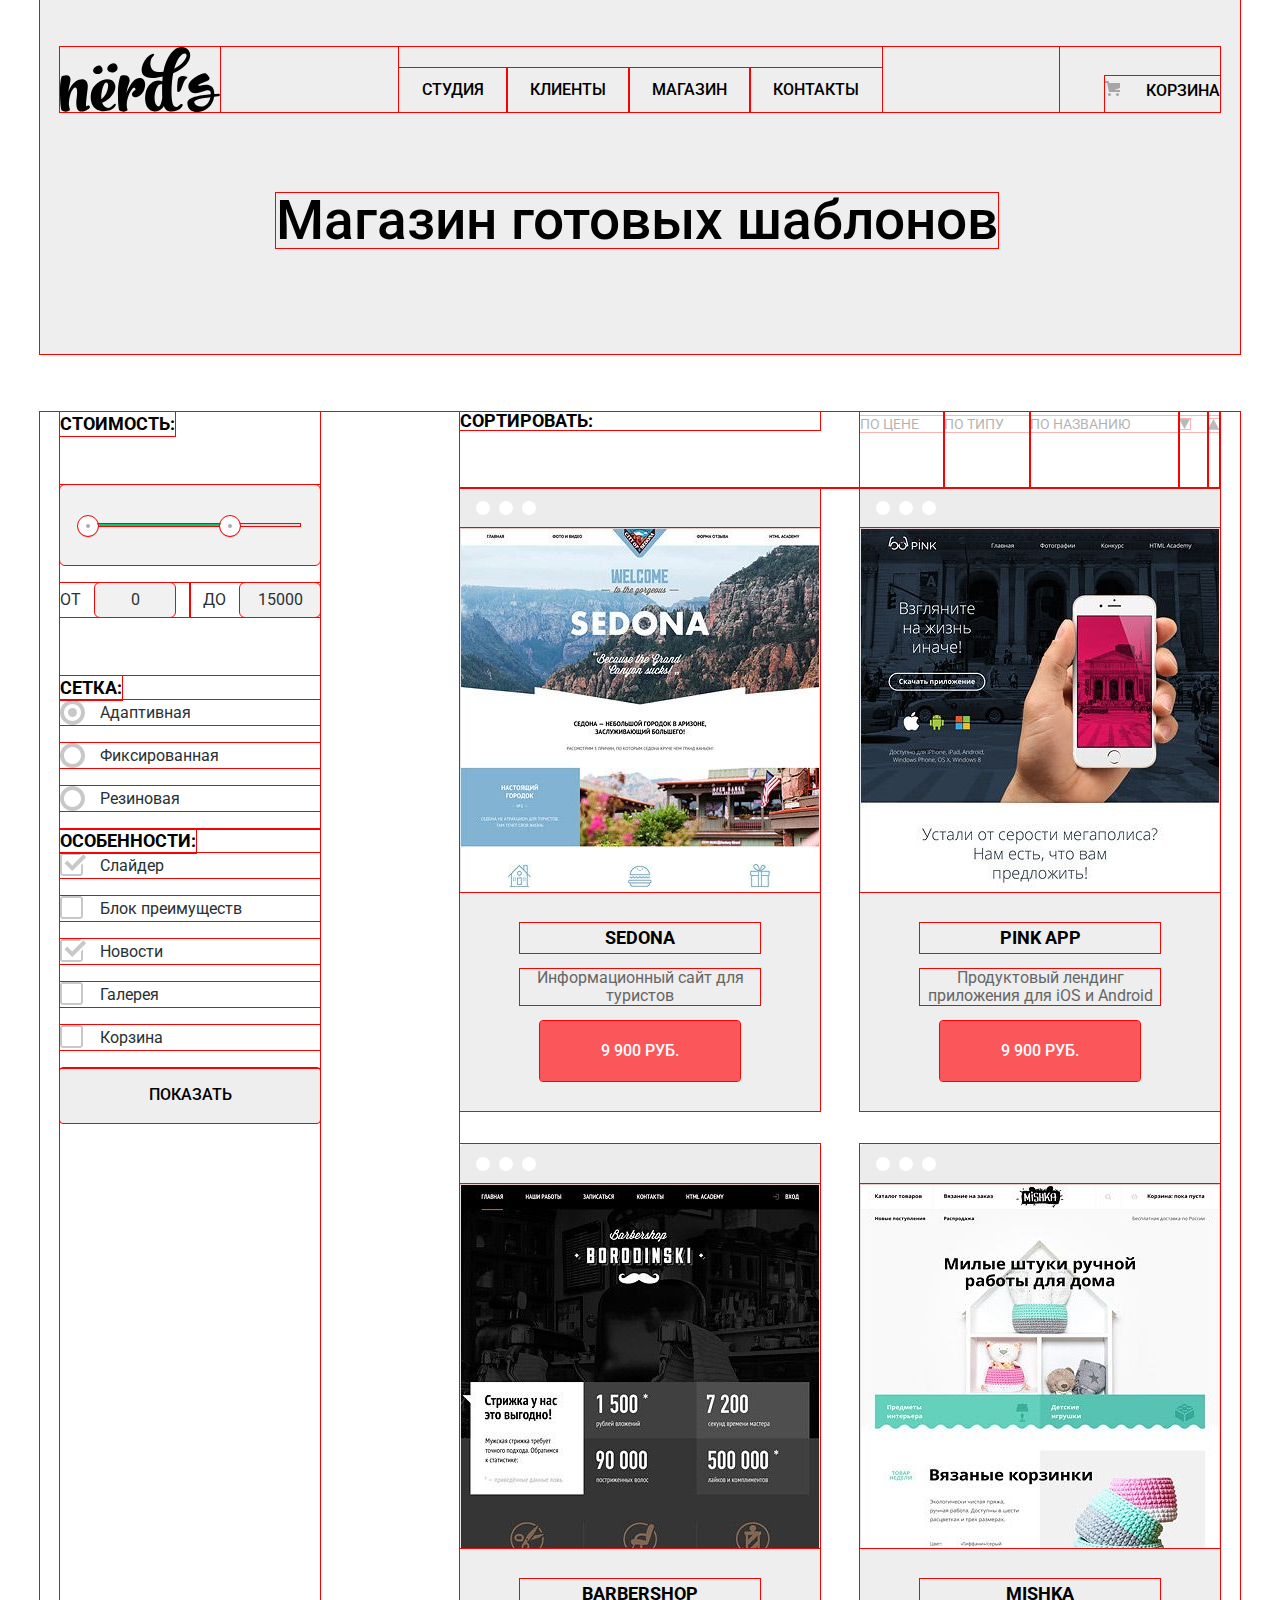
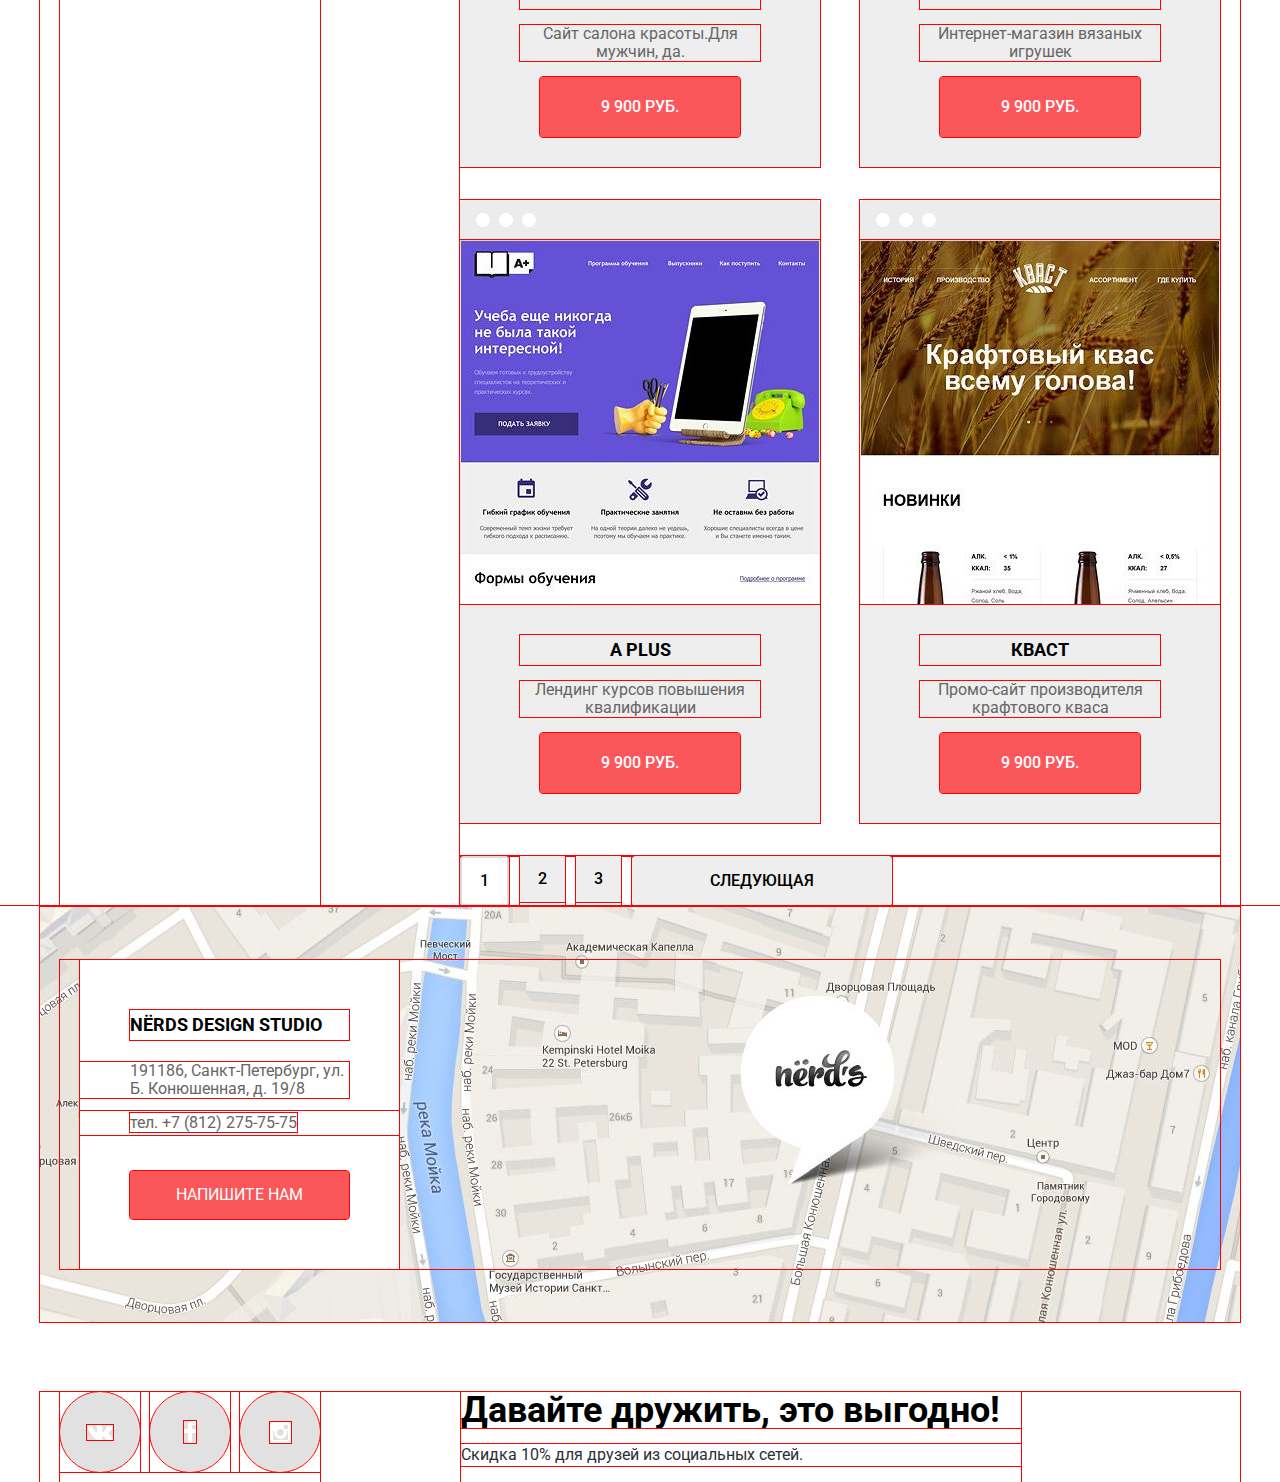
==== commit 5464a00c: "подгон пикселей" ====
--- a/catalog.html
+++ b/catalog.html
@@ -49,15 +49,15 @@
             <ul>
               <li class="filter-option">
                 <input class="visually-hidden filter-input filter-input-radio" type="radio" name="grid-view" value="adaptive" id="adapt" checked>
-                <label for="adapt">Адаптивная</label>
+                <label class="grid-view" for="adapt">Адаптивная</label>
               </li>
               <li class="filter-option">
                 <input class="visually-hidden filter-input filter-input-radio" type="radio" name="grid-view" value="adaptive" id="fix">
-                <label for="fix">Фиксированная</label>
+                <label class="grid-view" for="fix">Фиксированная</label>
               </li>
               <li class="filter-option">
                 <input class="visually-hidden filter-input filter-input-radio" type="radio" name="grid-view" value="adaptive" id="rub" >
-                <label for="rub">Резиновая</label>
+                <label class="grid-view" for="rub">Резиновая</label>
               </li>
             </ul>
         </fieldset>
@@ -66,23 +66,23 @@
             <ul>
               <li class="filter-option">
                 <input class="visually-hidden filter-input filter-input-checkbox" type="checkbox" name="Слайдер" id="filter-slider" checked>
-                <label for="filter-baxter-of-california">Слайдер</label>
+                <label class="features-view" for="filter-baxter-of-california">Слайдер</label>
               </li>
               <li class="filter-option">
                 <input class="visually-hidden filter-input filter-input-checkbox" type="checkbox" name="Блок преимуществ" id="filter-advantage">
-                <label for="filter-advantage">Блок преимуществ</label>
+                <label class="features-view" for="filter-advantage">Блок преимуществ</label>
               </li>
               <li class="filter-option">
                 <input class="visually-hidden filter-input filter-input-checkbox" type="checkbox" name="Новости" id="filter-news" checked>
-                <label for="filter-news">Новости</label>
+                <label class="features-view" for="filter-news">Новости</label>
               </li>
               <li class="filter-option">
                 <input class="visually-hidden filter-input filter-input-checkbox" type="checkbox" name="Галерея" id="filter-galery">
-                <label for="filter-galery">Галерея</label>
+                <label class="features-view" for="filter-galery">Галерея</label>
               </li>
               <li class="filter-option">
                 <input class="visually-hidden filter-input filter-input-checkbox" type="checkbox" name="Корзина" id="filter-bag">
-                <label for="filter-bag">Корзина</label>
+                <label class="features-view" for="filter-bag">Корзина</label>
               </li>
             </ul>
           </fieldset>
@@ -158,7 +158,7 @@
         </li>
       </ul>
       <ul class="pagination-list">
-        <li class="pagination-item"><a href="#">1</a></li>
+        <li class="pagination-item current-page"><a href="#">1</a></li>
         <li class="pagination-item"><a href="#">2</a></li>
         <li class="pagination-item"><a href="#">3</a></li>
         <li class="pagination-button"><a href="#">следующая</a></li>
--- a/css/style.css
+++ b/css/style.css
@@ -665,15 +665,22 @@
   justify-content: center;
 }
 
-.social-button:hover {
+.social-button:hover,
+.social-button:focus {
   background-color: #e74246;
+  cursor: pointer;
 }
 
 .social-button:active {
   color: #e37376;
   background-color:#d7373b;
-}
-
+  opacity: 0.3;
+  cursor: pointer;
+}
+
+.social-button:active img {
+  opacity: 0.3;
+}
 /*modal-write*/
 
 .feedback {
@@ -972,10 +979,6 @@
   color: #000000;
 }
 
-.header-catalog {
-
-}
-
 .catalog-top {
   opacity: 0.1;
   display: block;
@@ -985,29 +988,14 @@
   opacity: 1;
 }
 
-/* catalog-container(весь блок main) */
-/* здесь временно зададим сетку */
-
-.catalog-container {
-  display: flex;
-}
-
-.catalog {
-  display: flex;
-  flex-direction: column;
-}
+/* filters */
+/* стоимость */
 
 .filters {
+  display: flex;
   width: 260px;
-  display: flex;
   margin-right: 140px;
 }
-
-.filter {
-  display: flex;
-  justify-content: space-between;
-}
-
 
 .filters legend {
   font-size: 18px;
@@ -1015,13 +1003,6 @@
   text-transform: uppercase;
   font-weight: 700;
   color: #000000;
-}
-
-.filter-item {
-  margin: 0;
-  margin-bottom: 59px;
-  padding: 0;
-  border: none;
 }
 
 .range-filter {
@@ -1103,100 +1084,92 @@
 
 /*фильтры сетка и особенности*/
 
-.filter-item-grid legend {
-  margin-bottom: 2px;
+.filter-item-grid {
+  margin: 0;
+  padding: 0;
+  border: none;
+}
+
+.filter-item-grid ul {
+  margin: 0;
+  padding: 0;
+  list-style: none;
 }
 
 .filter-option {
-  margin-bottom: 5px;
-  padding-top: 16px;
-  padding-left: 33px;
-  background: rgba(0, 128, 0, 0.2);
-  box-shadow: 0 0 0 3px green;
-}
-
-.filter-item-grid label,
-.filter-item-features label {
+  margin-bottom: 18px;
+}
+
+.grid-view {
   position: relative;
-}
-
-.filter-input-radio + label::before {
+  display: flex;
+  align-items: center;
+  padding-left: 40px;
+  box-sizing: border-box;
+  width: 100%;
+  min-height: 25px;
+}
+
+.grid-view::before {
   content: "";
   position: absolute;
-  left: -34px;
   top: 0;
-
+  left: 0;
   width: 25px;
   height: 25px;
-
+  opacity: 0.3;
   background-image: url("../img/radio-off.svg");
 }
 
-.filter-input-radio:checked + label::before {
+input:checked ~ .grid-view::before {
+  background-image: url("../img/radio-on.svg");
+}
+
+.filter-item-features {
+  margin: 0;
+  padding: 0;
+  border: none;
+}
+
+.filter-item-features ul {
+  margin: 0;
+  padding: 0;
+  list-style: none;
+}
+
+.filter-option {
+  margin-bottom: 18px;
+}
+
+.features-view {
+  position: relative;
+  display: flex;
+  align-items: center;
+  padding-left: 40px;
+  box-sizing: border-box;
+  width: 100%;
+  min-height: 25px;
+}
+
+.features-view::before {
   content: "";
   position: absolute;
-  left: -34px;
   top: 0;
-
-  width: 25px;
-  height: 25px;
-
-  background-image: url("../img/radio-on.svg");
-}
-
-.filter-input-checkbox + label::before {
-  content: "";
-  position: absolute;
-  left: -30px;
-  top: 0;
-
+  left: 0;
   width: 23px;
   height: 23px;
-
   background-image: url("../img/checkbox-off.svg");
-}
-
-.filter-input-checkbox:checked + label::before {
-  content: "";
-  position: absolute;
-  left: -30px;
-  top: 0;
-
+  opacity: 0.3;
+}
+
+input:checked ~ .features-view::before {
   width: 27px;
   height: 23px;
-
   background-image: url("../img/checkbox-on.svg");
-
-  /* position: absolute;
-  content: "";
-  display: inline-block;
-  top: 6px;
-  left: -24px;
-  width: 15px;
-  height: 15px;
-  background-image: url("../img/bag.svg"); */
-}
-
-.filter-item-grid {
-  padding: 0;
-}
-
-.filter-item-grid ul {
-  padding: 0;
-  margin: 0;
-}
-
-.filter-item-grid,
-.filter-item-features {
-  border: none;
-}
-
-
-
-.filter-item-grid ul,
-.filter-item-features ul {
-  list-style: none;
-  line-height: 20px;
+}
+
+.grid-view::before:hover {
+  background-color: red;
 }
 
 .filter-option input:hover + label,
@@ -1233,17 +1206,44 @@
 
 /* catalog */
 
-
+.catalog-container {
+  display: flex;
+}
+
+.catalog {
+  display: flex;
+  flex-direction: column;
+}
+
+.filter {
+  display: flex;
+  justify-content: space-between;
+}
+
+.filter-item {
+  margin: 0;
+  margin-bottom: 59px;
+  padding: 0;
+  border: none;
+}
 
 .catalog-info {
   position: absolute;
-  width: 360px;
-  height: 231px;
+  left: 0;
+  /* display:none; */
+  box-sizing: border-box;
+  padding: 30px 60px;
+  bottom: 0;
+  width: 100%;
+  text-align: center;
+  /* min-height: 231px; */
   background-color: #eeeeee;
 }
 
+
+
 .catalog-item-price {
-  display: block;
+  display: inline-block;
   width: 200px;
   padding: 18px 0px;
   text-align: center;
@@ -1339,7 +1339,12 @@
   margin-right: 0;
 }
 
+/* .catalog-list-item:hover .catalog-info  {
+  display: block;
+} */
+
 .catalog-list .catalog-head {
+  margin: 0;
   font-size: 18px;
   line-height: 30px;
   font-weight: 700;
@@ -1372,25 +1377,6 @@
   margin-right: 0;
 }
 
-.pagination-item:first-child a {
-  line-height: 18px;
-  font-weight: 500;
-  color: #000000;
-  background-color: #ffffff;
-}
-
-.pagination-item-current a:hover {
-  background-color: #ffffff;
-}
-
-.pagination-item-current a:active {
-  background-color: #d5d5d5;
-}
-
-.pagination-item-current:focus {
-  background-color: #ffffff;
-}
-
 .pagination-item a {
   display: block;
   padding: 14px 18px;
@@ -1400,11 +1386,25 @@
   background-color: #eeeeee;
 }
 
-.pagination-item a:hover {
+.current-page a {
+  display: block;
+  box-sizing: border-box;
+  line-height: 18px;
+  font-weight: 500;
+  color: #000000;
+  background-color: #ffffff;
+  border: 2px solid #dbdbdb;
+  border-radius: 3px;
+}
+
+.pagination-item a:hover,
+.pagination-item a:focus {
   background-color: #dfdfdf;
 }
 
 .pagination-item a:active {
+  border-top: 2px solid #bfbfbf;
+  color: #a1a1a1;
   background-color: #d5d5d5;
 }
 
@@ -1428,12 +1428,14 @@
   border: none;
 }
 
-.pagination-button a:hover {
+.pagination-button a:hover,
+.pagination-button a:focus {
   background-color: #dfdfdf;
 }
 
 .pagination-button a:active {
-  background-color: #d5d5d5;
+  color: #a1a1a1;
+  border-top: 2px solid #bfbfbf;
 }
 
 .pagination-button a:focus {
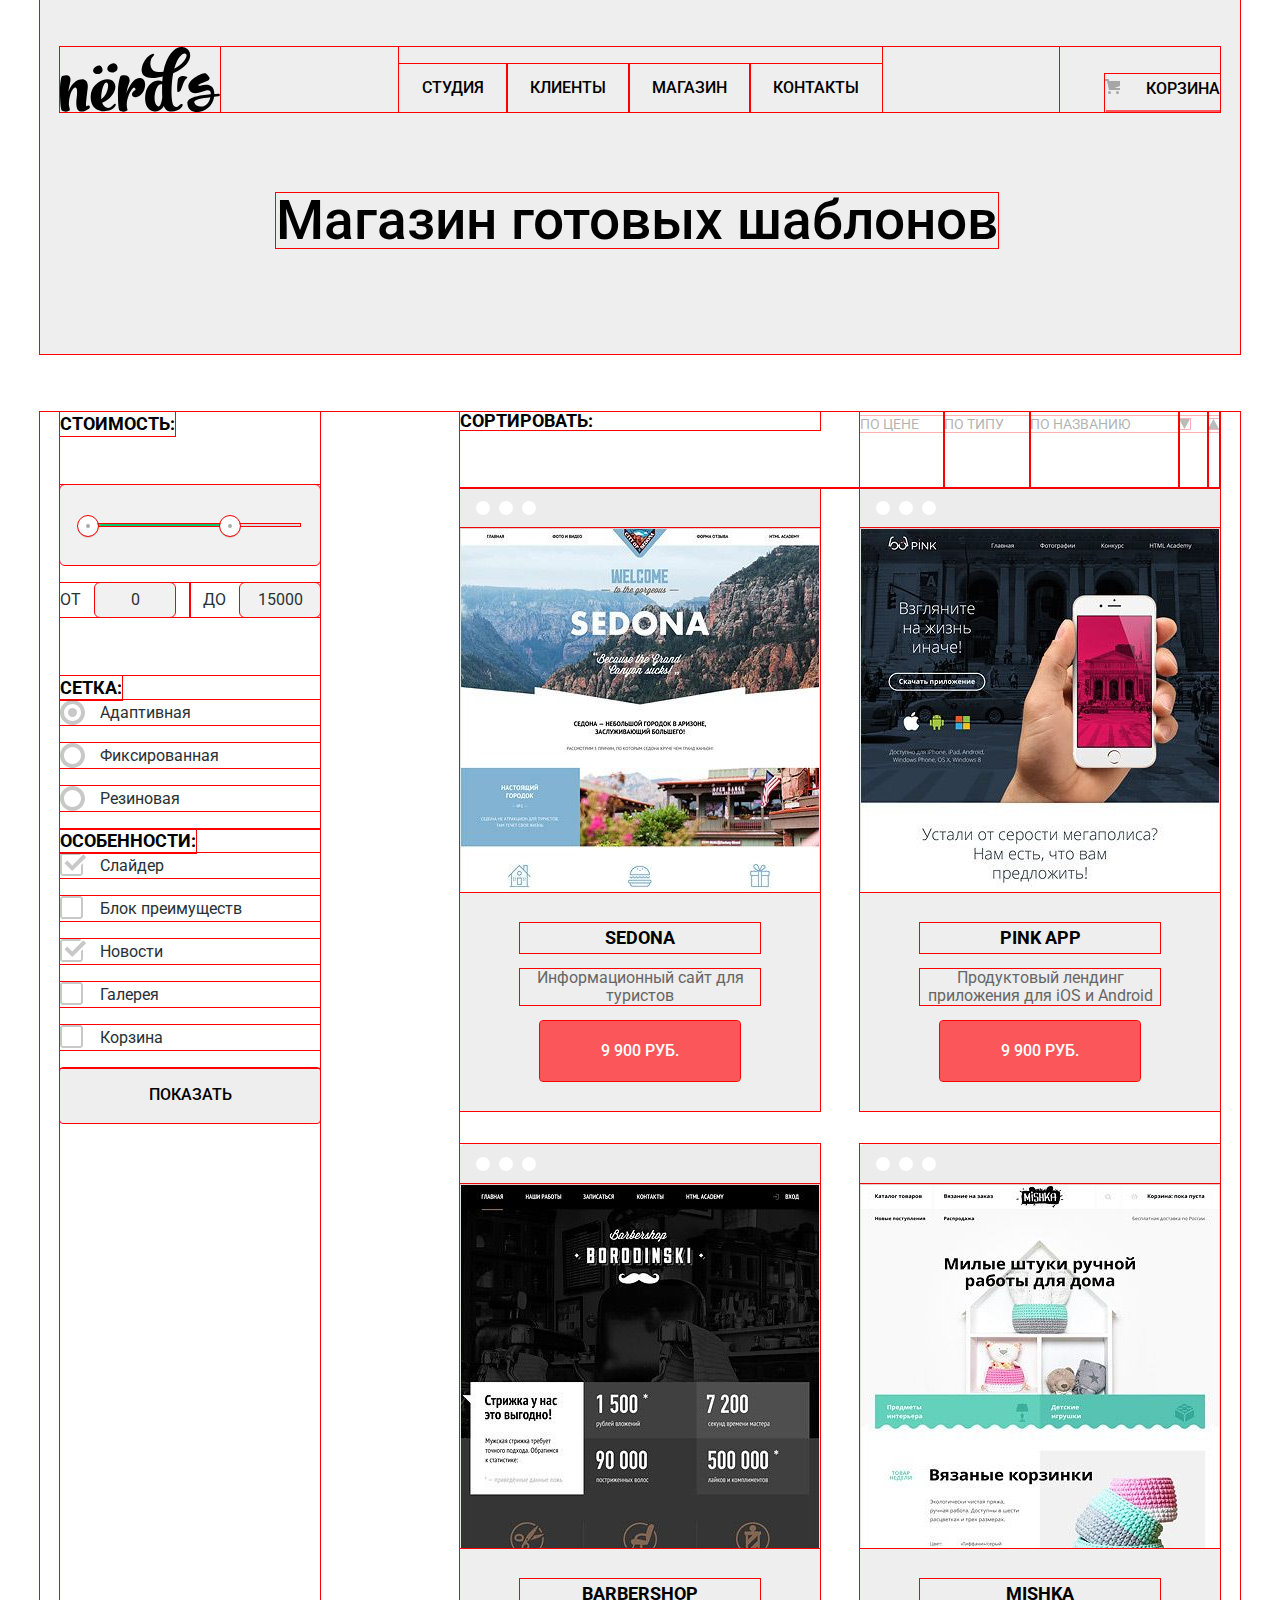
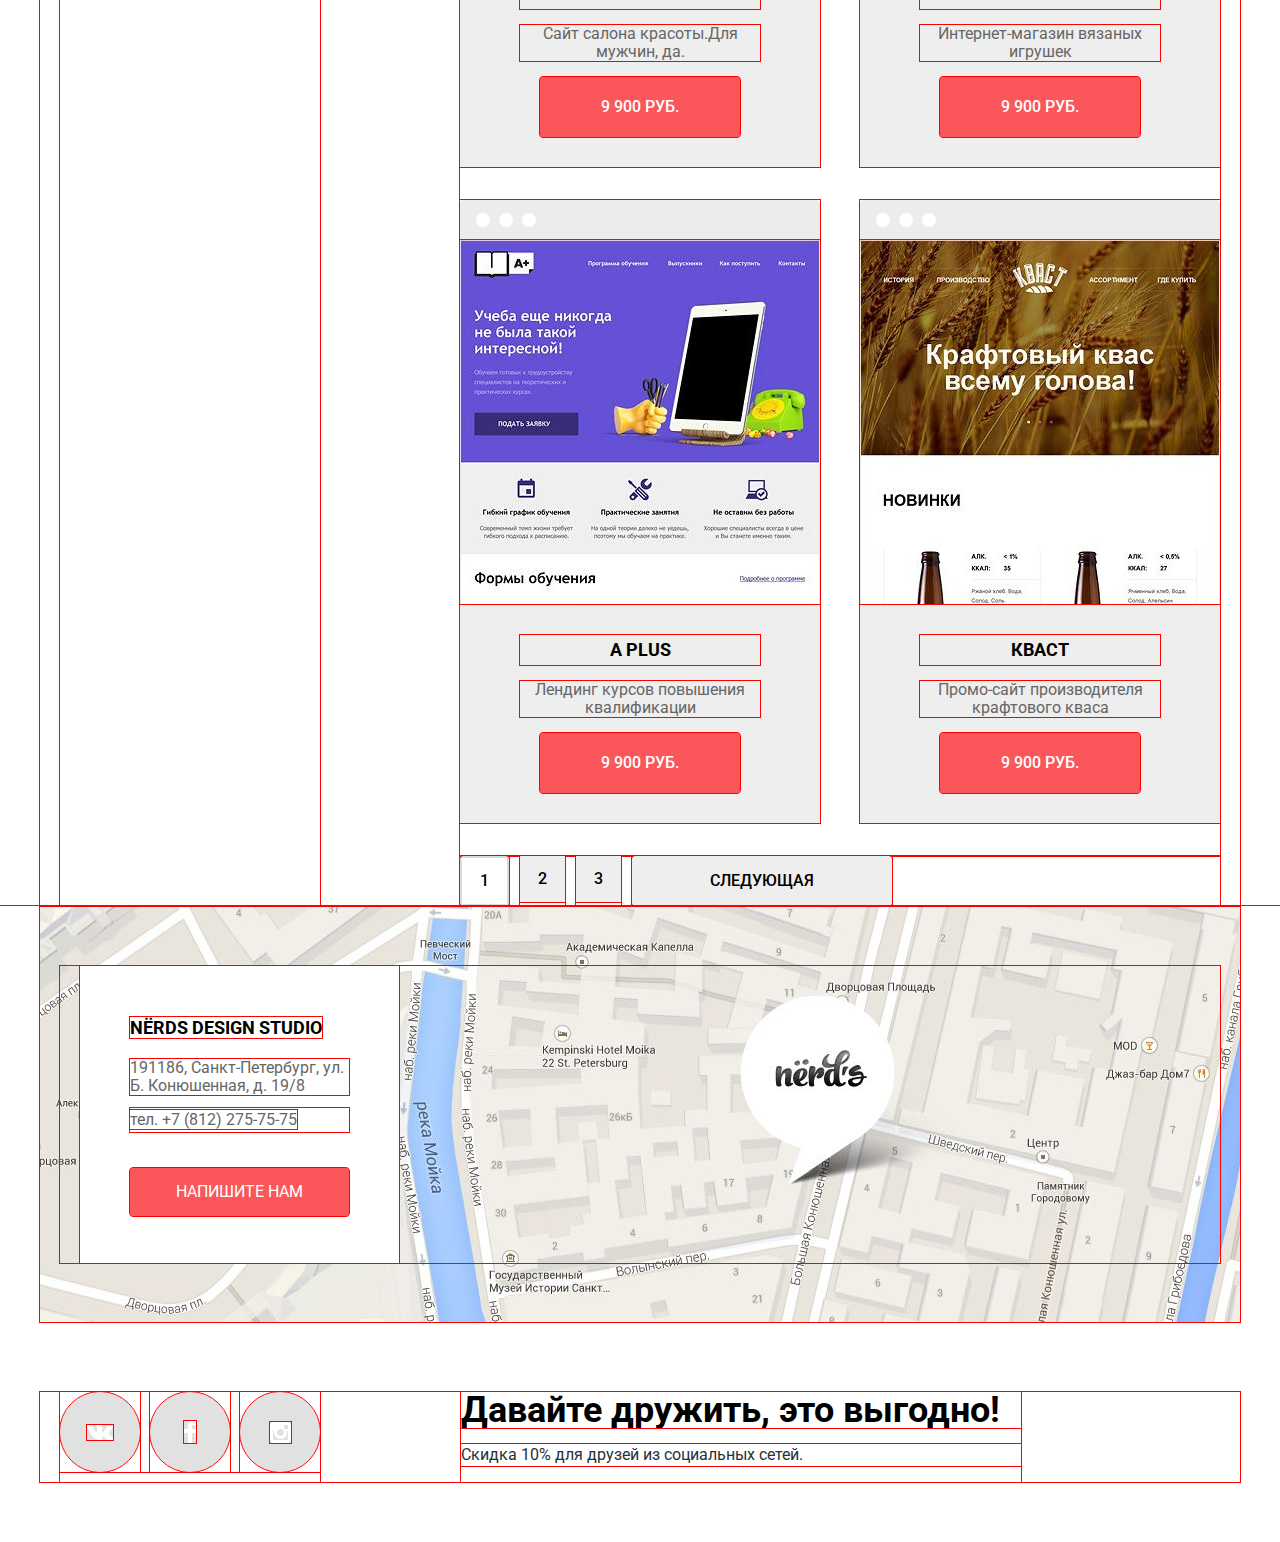
==== commit cd908fca: "добавил паддинг в футер" ====
--- a/catalog.html
+++ b/catalog.html
@@ -165,7 +165,7 @@
       </ul>
     </section>
   </main>
-  <footer>
+  <footer class="main-footer">
       <section class="map container">
         <h2 class="visually-hidden">Карта</h2>
         <div class="container">
--- a/css/style.css
+++ b/css/style.css
@@ -43,7 +43,7 @@
 }
 
 .main-header {
-  padding-top: 47px;
+  padding-top: 49px;
   margin-bottom: 80px;
   background-color: #eeeeee;
 }
@@ -70,9 +70,26 @@
   padding: 0;
 }
 
+.site-navigation li {
+  position: relative;
+}
+
+/* .site-navigation li::after {
+  position: absolute;
+  content: "";
+  bottom: 0;
+  left: 23px;
+  display: block;
+  width: calc(100% - 46px);
+  height: 2px;
+  background-color: #fb565a;
+} */
+
+
+
 .site-navigation a {
   display: block;
-  padding: 7px 23px;
+  padding: 9px 23px;
 }
 
 .user-navigation {
@@ -85,9 +102,24 @@
   width: 160px;
 }
 
+.site-navigation li {
+  position: relative;
+}
+
+.user-navigation li::after {
+  position: absolute;
+  content: "";
+  bottom: 0;
+  right: 0;
+  display: block;
+  width: calc(100% - 46px);
+  height: 2px;
+  background-color: #fb565a;
+}
+
 .user-navigation a {
   display: block;
-  padding-bottom: 6px;
+  padding-bottom: 8px;
 }
 }
 
@@ -127,6 +159,18 @@
   height: 15px;
   background-image: url("../img/bag.svg");
 }
+
+.site-navigation a:active .site-navigation li::after {
+  position: absolute;
+  content: "";
+  bottom: 0;
+  left: 23px;
+  display: block;
+  width: calc(100% - 46px);
+  height: 2px;
+  background-color: #fb565a;
+}
+
 
 /*header ------ slider*/
 
@@ -227,7 +271,7 @@
 .slider-item h3 {
   max-width: 600px;
   margin: 0;
-  margin-bottom: 27px;
+  margin-bottom: 26px;
   font-size: 55px;
   line-height: 55px;
   font-weight: 500;
@@ -243,7 +287,7 @@
 .slider-item-button {
   display: block;
   width: 240px;
-  padding: 18px 0;
+  padding: 16px 0;
   font-size: 16px;
   line-height: 16px;
   color: #ffffff;
@@ -416,7 +460,9 @@
 }
 
 .whatwedo-item {
-  padding-bottom: 24px;
+  display: flex;
+  align-items: center;
+  margin-bottom: 24px;
 }
 
 .whatwedo-item::before {
@@ -496,21 +542,20 @@
 }
 
 .partners-list {
+  display: flex;
+  justify-content: space-between;
+  align-items: center;
   margin: 0;
   padding: 0;
   list-style: none;
   align-items: center;
 }
 
-.partners-list {
-  display: flex;
-  justify-content: space-between;
-  list-style: none;
-}
-
 .partners-item {
+  display: flex;
+  justify-content: center;
+  align-items: center;
   width: 260px;
-  text-align: center;
   position: relative;
 }
 
@@ -521,7 +566,7 @@
   top: 50%;
   width: 2px;
   height: 52px;
-  background: greenyellow;
+  background: #eeeeee;
   transform: translateY(-50%);
 }
 
@@ -529,20 +574,28 @@
   display: none;
 }
 
-.partners-item a {
+.partners-link {
+  display: flex;
+  justify-content: center;
+  align-items: center;
   opacity: 0.2;
 }
 
-.partners-item a:hover {
+.partners-link:hover,
+.partners-link:focus {
   opacity: 1;
 }
 
-.partners-item a:active {
+.partners-link:active {
   opacity: 0.1;
 }
 
 /*footer*/
 /*map*/
+
+.main-footer {
+  padding-bottom: 60px;
+}
 
 .map {
   display: flex;
@@ -556,32 +609,24 @@
 }
 
 .contacts {
-  display: flex;
-  flex-direction: column;
+  display: block;
+  box-sizing: border-box;
+  padding: 47px 50px;
   width: 319px;
-  height: 309px;
   background-color: #ffffff;
 }
 
 .contacts-title {
-  display: flex;
   width: 219px;
-  margin-top: 50px;
   margin-bottom: 6px;
-  align-content: center;
-  margin-left: auto;
-  margin-right: auto;
   font-size: 18px;
   line-height: 30px;
   color: #000000;
   text-transform: uppercase;
-  text-align: center;
 }
 
 .contacts-address {
-  display: flex;
   width: 219px;
-  padding-left: 50px;
   margin-bottom: 13px;
   font-size: 16px;
   line-height: 18px;
@@ -595,12 +640,10 @@
 
 .contacts-number a {
   width: 219px;
-  margin-left: 50px;
   color: #666666;
 }
 
 .contacts-button {
-  margin-left: 50px;
   display: block;
   width: 219px;
   padding: 18px 0px;
@@ -711,6 +754,8 @@
 }
 
 .feedback label {
+  display: block;
+  margin-bottom: 10px;
   font-size: 16px;
   line-height: 18px;
   font-weight: 700;
@@ -728,15 +773,22 @@
 }
 
 .input input {
+  box-sizing: border-box;
   width: 100%;
   height: 50px;
+  padding: 0 13px;
   border: 2px solid #d7dcde;
   border-radius: 3px;
 }
 
 .feedback textarea {
+  width: 100%;
+  padding: 0 13px;
+  box-sizing: border-box;
   border: 2px solid #d7dcde;
   border-radius: 3px;
+  resize: none;
+
 }
 
 .textarea {
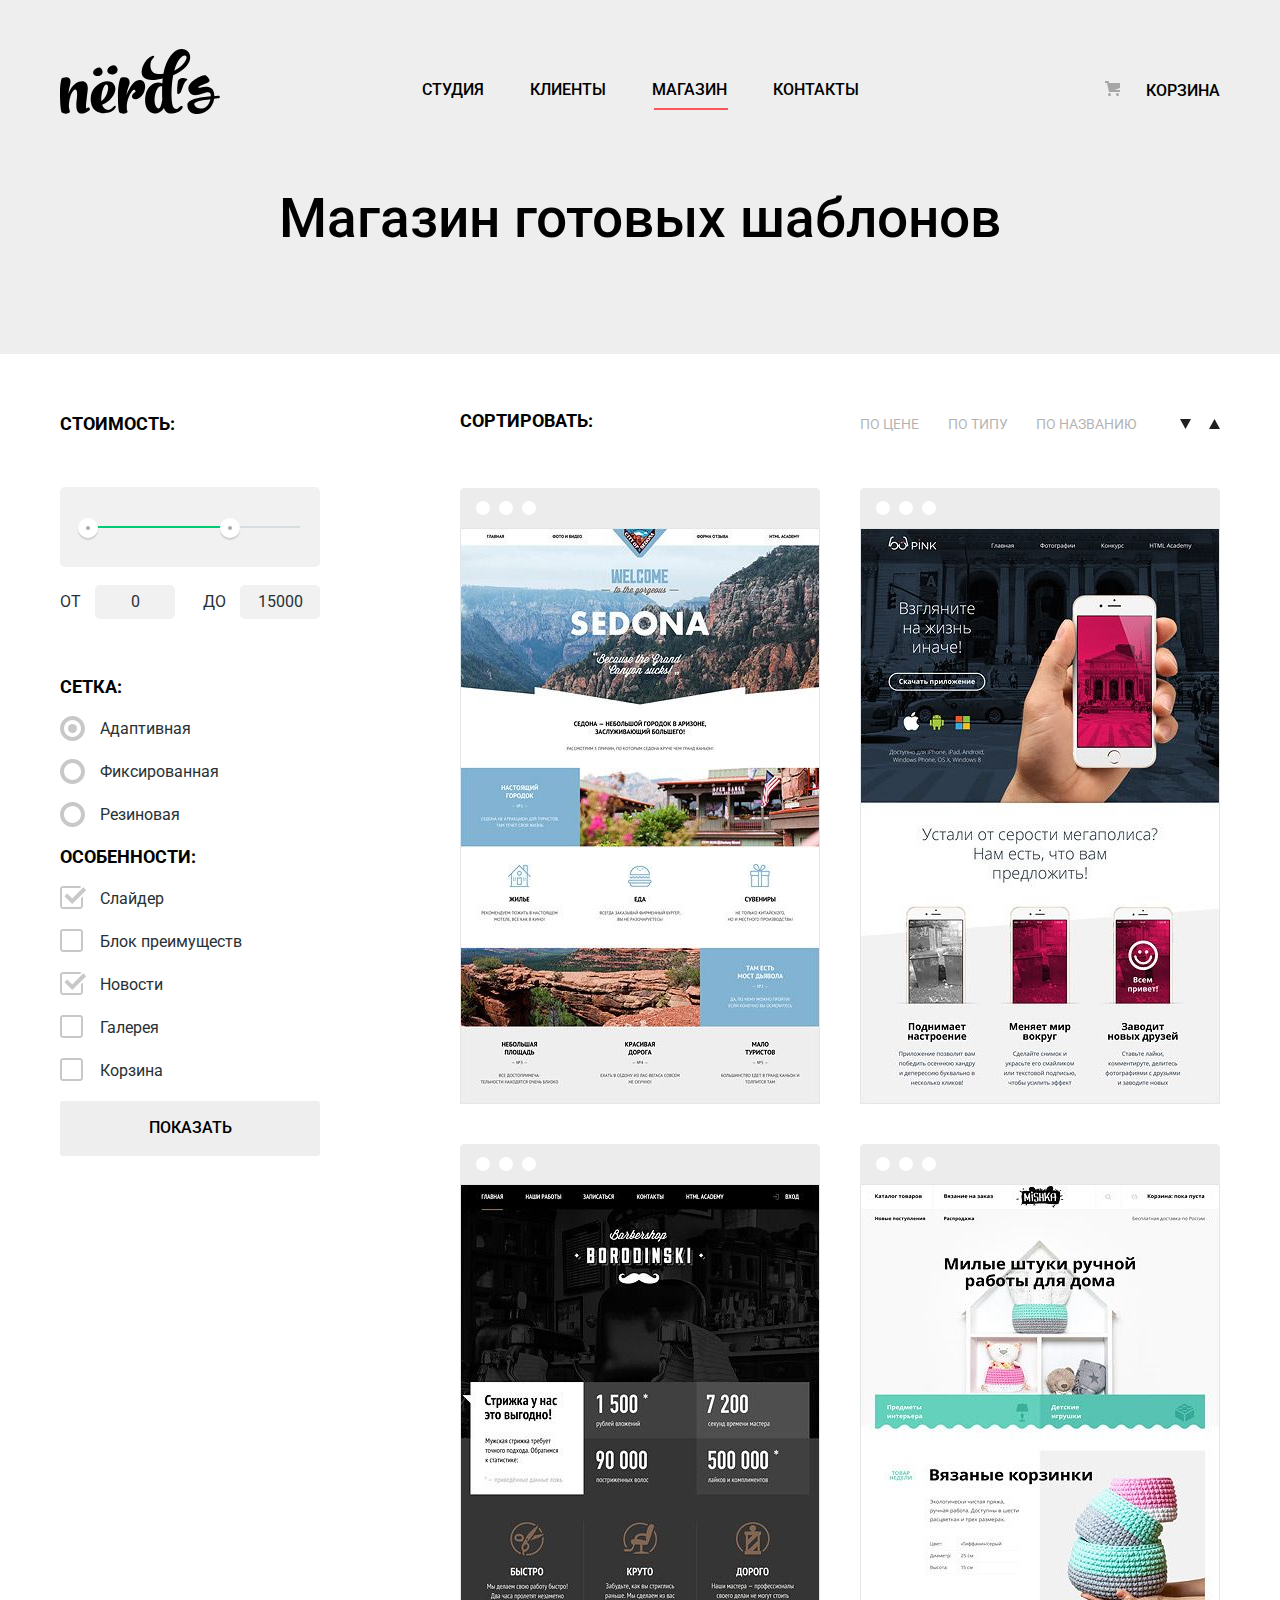
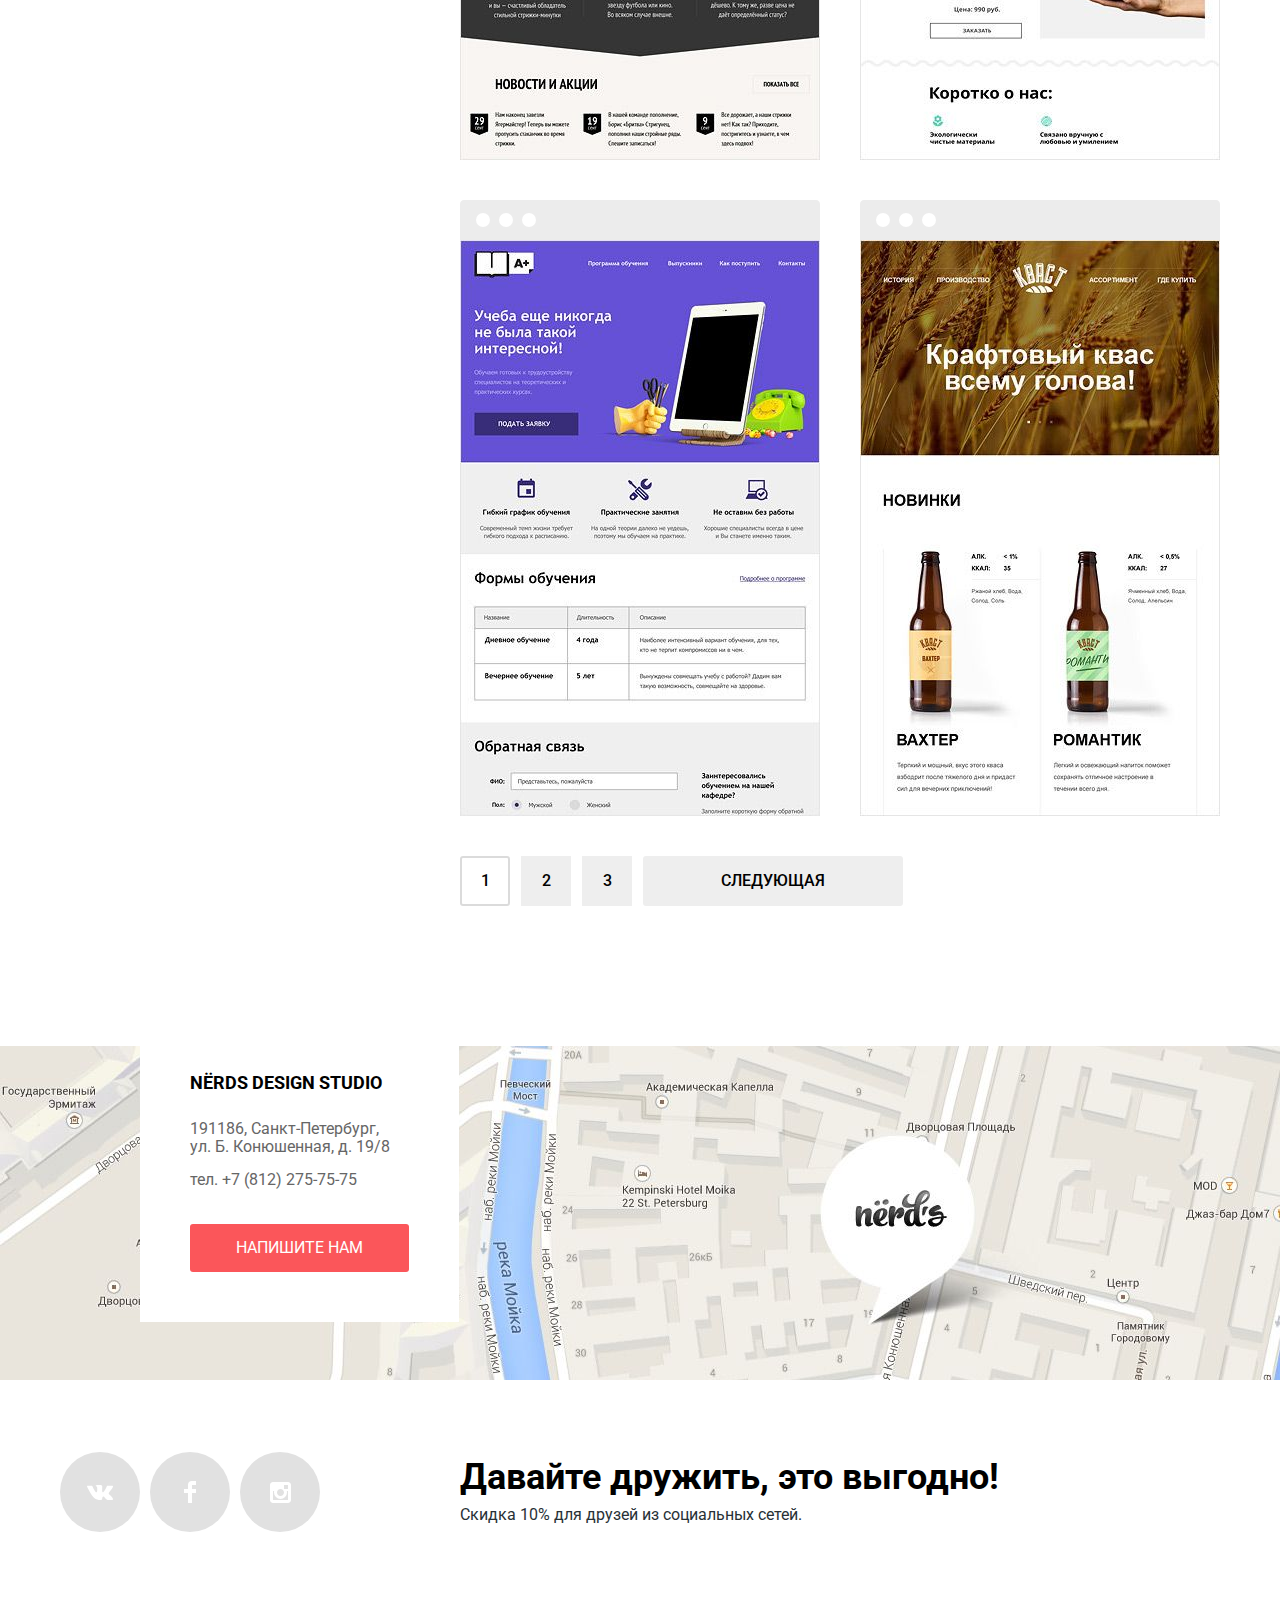
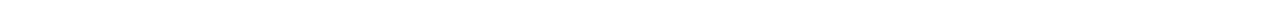
==== commit f46483b7: "добавил карту" ====
--- a/catalog.html
+++ b/catalog.html
@@ -6,19 +6,20 @@
   <link href="https://fonts.googleapis.com/css?family=Roboto:400,500,700&amp;subset=cyrillic" rel="stylesheet">
   <link href="css/normalize.css" rel="stylesheet">
   <link href="css/style.css" rel="stylesheet">
+  <script src="https://api-maps.yandex.ru/2.1/?lang=ru_RU" type="text/javascript"></script>
 </head>
 <body>
-  <header class="header-catalog container">
-    <nav class="main-navigation">
+  <header class="header-catalog">
+    <nav class="main-navigation container">
       <a class="main-header-logo" href="#"><img src="img/logo.svg" width="160" height="65" alt="Nёrds"></a>
       <ul class="site-navigation">
         <li><a href="#">Студия</a></li>
         <li><a href="#">Клиенты</a></li>
-        <li class="#"><a href="#">Магазин</a></li>
+        <li class="active"><a href="#">Магазин</a></li>
         <li><a href="#">Контакты</a></li>
       </ul>
       <ul class="user-navigation">
-        <li><a class="bag" href="#">Корзина</a></li>
+        <li><a href="#">Корзина</a></li>
       </ul>
     </nav>
     <h1 class="catalog-caption">Магазин готовых шаблонов</h1>
@@ -66,7 +67,7 @@
             <ul>
               <li class="filter-option">
                 <input class="visually-hidden filter-input filter-input-checkbox" type="checkbox" name="Слайдер" id="filter-slider" checked>
-                <label class="features-view" for="filter-baxter-of-california">Слайдер</label>
+                <label class="features-view" for="filter-slider">Слайдер</label>
               </li>
               <li class="filter-option">
                 <input class="visually-hidden filter-input filter-input-checkbox" type="checkbox" name="Блок преимуществ" id="filter-advantage">
@@ -92,14 +93,18 @@
     <section class="catalog">
       <h2 class="visually-hidden">Шаблоны</h2>
       <div class="filter">
-        <b class="head-of-sorting">сортировать:</b>
-        <ul class="sorting">
-          <li class="by-price"><a href="#">по цене</a></li>
-          <li class="by-type"><a href="#">по типу</a></li>
-          <li class="by-name"><a href="#">по названию</a></li>
-          <li class="down"><a href="#"><img src="img/icon-down-dir.svg" width="11" height="10" alt="вниз"></a></li>
-          <li class="up"><a href="#"><img src="img/icon-up-dir.svg" width="11" height="10" alt="вверх"></a></li>
-        </ul>
+        <b>сортировать:</b>
+        <div class="union-sort">
+          <ul class="sorting">
+            <li class="by-price"><a href="#">по цене</a></li>
+            <li class="by-type"><a href="#">по типу</a></li>
+            <li class="by-name"><a href="#">по названию</a></li>
+          </ul>
+          <ul class="sorting-up-down">
+            <li class="down"><a href="#"><img src="img/icon-down-dir.svg" width="11" height="10" alt="вниз"></a></li>
+            <li class="up"><a href="#"><img src="img/icon-up-dir.svg" width="11" height="10" alt="вверх"></a></li>
+          </ul>
+        </div>
       </div>
       <ul class="catalog-list">
         <li class="catalog-list-item">
@@ -121,7 +126,7 @@
           </div>
         </li>
         <li class="catalog-list-item">
-          <img class="catalog-top" src="img/browser.svg" alt="шапка картинки">
+          <img class="catalog-top" src="img/browser.svg" width="360" height="40" alt="шапка картинки">
           <img class="catalog-img" src="img/barbershop.jpg" width="360" height="576" alt="barbershop">
           <div class="catalog-info">
             <a href="#"><h3 class="catalog-head">barbershop</h3></a>
@@ -130,7 +135,7 @@
           </div>
         </li>
         <li class="catalog-list-item">
-          <img class="catalog-top" src="img/browser.svg" alt="шапка картинки">
+          <img class="catalog-top" src="img/browser.svg" width="360" height="40" alt="шапка картинки">
           <img class="catalog-img" src="img/mishka.jpg" width="360" height="576" alt="mishka">
           <div class="catalog-info">
             <a href="#"><h3 class="catalog-head">mishka</h3></a>
@@ -139,7 +144,7 @@
           </div>
         </li>
         <li class="catalog-list-item">
-          <img class="catalog-top" src="img/browser.svg" alt="шапка картинки">
+          <img class="catalog-top" src="img/browser.svg" width="360" height="40" alt="шапка картинки">
           <img class="catalog-img" src="img/aplus.jpg" width="360" height="576" alt="aplus">
           <div class="catalog-info">
             <a href="#"><h3 class="catalog-head">a plus</h3></a>
@@ -148,8 +153,8 @@
           </div>
         </li>
         <li class="catalog-list-item">
-          <img class="catalog-top" src="img/browser.svg" alt="шапка картинки">
-          <img class="catalog-img" src="img/kvast.jpg"  width="360" height="576"alt="kvast">
+          <img class="catalog-top" src="img/browser.svg" width="360" height="40" alt="шапка картинки">
+          <img class="catalog-img" src="img/kvast.jpg"  width="360" height="576" alt="kvast">
           <div class="catalog-info">
             <a href="#"><h3 class="catalog-head">кваст</h3></a>
             <p class="catalog-list-desctiption">Промо-сайт производителя крафтового кваса</p>
@@ -166,31 +171,31 @@
     </section>
   </main>
   <footer class="main-footer">
-      <section class="map container">
+    <div class="map-wrapper" id="Map">
+      <section class="map">
         <h2 class="visually-hidden">Карта</h2>
-        <div class="container">
+        <div class="contacts-wrapper">
           <div class="contacts">
             <b class="contacts-title">nёrds design studio</b>
-            <p class="contacts-address">191186, Санкт-Петербург, ул. Б. Конюшенная, д. 19/8</p>
-            <p class="contacts-number"><a href="tel:+7 (812) 275-75-75">тел. +7 (812) 275-75-75</a></p>
-            <a class="contacts-button" href="#">Напишите нам</a>
+            <p class="contacts-address">191186, Санкт-Петербург,<br>ул. Б. Конюшенная, д. 19/8</p>
+            <p class="contacts-number"><a href="tel:+78122757575">тел. +7 (812) 275-75-75</a></p>
+            <a class="contacts-write-btn" href="#">Напишите нам</a>
           </div>
         </div>
       </section>
-      <div class="social-discount container">
-        <div class="footer-discount">
-          <b class="features-discount">Давайте дружить, это выгодно!</b>
-          <p class="discount">Скидка 10% для друзей из социальных сетей.</p>
-        </div>
-        <div class="footer-social">
-          <ul class="social-list">
-            <li><a class="social-button"><img src="img/vk-icon.svg" width="26" height="15" alt="vk"></a></li>
-            <li><a class="social-button"><img src="img/fb-icon.svg" width="12" height="22" alt="facebook"></a></li>
-            <li><a class="social-button"><img src="img/insta-icon.svg" width="21" height="21" alt="instagram"></a></li>
-          </ul>
-        </div>
-      </div>
+    </div>
+    <div class="social-discount container">
+      <ul class="social-list">
+        <li><a class="social-button"><img src="img/vk-icon.svg" width="26" height="15" alt="vk"></a></li>
+        <li><a class="social-button"><img src="img/fb-icon.svg" width="12" height="22" alt="facebook"></a></li>
+        <li><a class="social-button"><img src="img/insta-icon.svg" width="21" height="21" alt="instagram"></a></li>
+      </ul>
+    <div class="footer-discount">
+      <b class="features-discount">Давайте дружить, это выгодно!</b>
+      <p class="discount">Скидка 10% для друзей из социальных сетей.</p>
+    </div>
+  </div>
     </footer>
-
+  <script src="js/script.js"></script>
 </body>
 </html>
--- a/css/style.css
+++ b/css/style.css
@@ -1,7 +1,6 @@
 body {
   margin: 0;
   padding: 0;
-
   font-family: "Roboto", Verdana, sans-serif;
   font-size: 16px;
   line-height: 24px;
@@ -20,19 +19,20 @@
 }
 
 .visually-hidden {
-	position: absolute !important;
-	clip: rect(1px 1px 1px 1px); /* IE6, IE7 */
-	 clip: rect(1px, 1px, 1px, 1px);
-	padding:0 !important;
-	border:0 !important;
-	height: 1px !important;
-	width: 1px !important;
-	overflow: hidden;
-}
-
-* {
+  position: absolute !important;
+  clip: rect(1px 1px 1px 1px);
+  /* IE6, IE7 */
+  clip: rect(1px, 1px, 1px, 1px);
+  padding: 0 !important;
+  border: 0 !important;
+  height: 1px !important;
+  width: 1px !important;
+  overflow: hidden;
+}
+
+/* * {
   outline: 1px solid red;
-}
+} */
 
 /*header*/
 
@@ -74,19 +74,6 @@
   position: relative;
 }
 
-/* .site-navigation li::after {
-  position: absolute;
-  content: "";
-  bottom: 0;
-  left: 23px;
-  display: block;
-  width: calc(100% - 46px);
-  height: 2px;
-  background-color: #fb565a;
-} */
-
-
-
 .site-navigation a {
   display: block;
   padding: 9px 23px;
@@ -106,21 +93,9 @@
   position: relative;
 }
 
-.user-navigation li::after {
-  position: absolute;
-  content: "";
-  bottom: 0;
-  right: 0;
-  display: block;
-  width: calc(100% - 46px);
-  height: 2px;
-  background-color: #fb565a;
-}
-
 .user-navigation a {
   display: block;
   padding-bottom: 8px;
-}
 }
 
 .main-header-logo:hover {
@@ -160,7 +135,7 @@
   background-image: url("../img/bag.svg");
 }
 
-.site-navigation a:active .site-navigation li::after {
+/* .site-navigation a:active .site-navigation li::after {
   position: absolute;
   content: "";
   bottom: 0;
@@ -169,8 +144,30 @@
   width: calc(100% - 46px);
   height: 2px;
   background-color: #fb565a;
-}
-
+} */
+
+.user-navigation .active::after {
+  position: absolute;
+  content: "";
+  bottom: 0;
+  left: 46px;
+  display: block;
+  width: calc(100% - 46px);
+  height: 2px;
+  background-color: #fb565a;
+}
+
+.site-navigation .active::after {
+  position: absolute;
+  content: "";
+  bottom: 0;
+  right: 22px;
+  display: block;
+  width: calc(100% - 47px);
+  height: 2px;
+  margin-bottom: 4px;
+  background-color: #fb565a;
+}
 
 /*header ------ slider*/
 
@@ -316,7 +313,8 @@
   margin-bottom: 42px;
   padding-bottom: 78px;
   background-color: #ffffff;
-  border-bottom: 2px solid green;
+  border-bottom: 2px solid #eeeeee;
+  ;
 
 }
 
@@ -337,7 +335,7 @@
 }
 
 .services-item h3 {
-  margin-top: 17px;
+  margin-top: 19px;
   margin-bottom: 16px;
   font-size: 24px;
   line-height: 30px;
@@ -366,6 +364,7 @@
 .services-button-red:hover {
   background-color: #e74246;
 }
+
 .services-button-red:active {
   color: #e37376;
   background-color: #d7373b;
@@ -421,15 +420,15 @@
 
 /*about*/
 
-.about-container{
+.about-container {
   display: flex;
   justify-content: space-between;
-  margin-bottom: 53px;
+  margin-bottom: 50px;
 }
 
 .about {
   width: 660px;
-  margin-top:33px;
+  margin-top: 33px;
 }
 
 .aboutus {
@@ -442,12 +441,12 @@
 }
 
 .about p {
-  margin-bottom:
+  margin-bottom: 41px;
 }
 
 .whatwedo {
   display: block;
-  margin: 38px 0px 22px 0px;
+  margin-bottom: 24px;
   color: #000000;
   font-weight: 700;
   text-transform: uppercase;
@@ -477,7 +476,7 @@
 /*statistics*/
 
 .statistics-logo {
-  margin-bottom: 31px;
+  margin-bottom: 32px;
 }
 
 .statistics {
@@ -486,8 +485,8 @@
 
 .statistics b {
   display: block;
-  padding-bottom: 37px;
-  margin-left: 17px;
+  margin-bottom: 39px;
+  padding-left: 17px;
   font-weight: 700;
   text-transform: uppercase;
   color: #000000;
@@ -529,15 +528,13 @@
   line-height: 18px;
 }
 
-
-
 /*partners*/
 
 .partners {
-  border-top: 2px solid grey;
-  border-bottom: 2px solid grey;
+  border-top: 2px solid #eeeeee;
+  border-bottom: 2px solid #eeeeee;
   padding-top: 49px;
-  padding-bottom: 36px;
+  padding-bottom: 39px;
   margin-bottom: 80px;
 }
 
@@ -597,7 +594,18 @@
   padding-bottom: 60px;
 }
 
-.map {
+.map-wrapper {
+  position: relative;
+  min-width: 1440px;
+  height: 414px;
+  background-image: url("../img/map.jpg");
+  background-repeat: no-repeat;
+  background-position: 50% 80px;
+  margin: 0 auto;
+  margin-bottom: 72px;
+}
+
+/* .map {
   display: flex;
   align-items: center;
   height: 416px;
@@ -606,19 +614,42 @@
   background-repeat: no-repeat;
   background-size: cover;
   background-position: 50%;
-}
-
-.contacts {
-  display: block;
+} */
+
+.contacts-wrapper{
+	position: relative;
+	width: 1440px;
+	margin: 0 auto;
+}
+
+.contacts{
+	position: absolute;
+	top: 54px;
+	left: 140px;
+	font-size: 16px;
+	line-height: 18px;
+	color: #666;
+	-webkit-box-sizing: border-box;
+	        box-sizing: border-box;
+	width: 319px;
+	background-color: #fff;
+	padding: 48px 50px 50px 50px;
+	z-index: 1;
+}
+
+
+/* .contacts {
+  display: inline-block;
   box-sizing: border-box;
-  padding: 47px 50px;
+  padding: 49px 50px 47px;
   width: 319px;
   background-color: #ffffff;
-}
+} */
 
 .contacts-title {
+  display: block;
   width: 219px;
-  margin-bottom: 6px;
+  margin-bottom: 22px;
   font-size: 18px;
   line-height: 30px;
   color: #000000;
@@ -627,7 +658,7 @@
 
 .contacts-address {
   width: 219px;
-  margin-bottom: 13px;
+  margin-bottom: 15px;
   font-size: 16px;
   line-height: 18px;
   color: #666666;
@@ -635,7 +666,7 @@
 
 .contacts-number {
   margin: 0;
-  margin-bottom: 36px;
+  margin-bottom: 35px;
 }
 
 .contacts-number a {
@@ -643,12 +674,12 @@
   color: #666666;
 }
 
-.contacts-button {
+.contacts-write-btn {
   display: block;
   width: 219px;
-  padding: 18px 0px;
+  padding: 15px 0px;
   font-size: 16px;
-  line-height: 12px;
+  line-height: 18px;
   color: #ffffff;
   text-transform: uppercase;
   text-align: center;
@@ -662,15 +693,13 @@
 
 .social-discount {
   display: flex;
-  justify-content: space-between;
-  flex-direction: row-reverse;
+  align-items: flex-start;
+  /* justify-content: space-between; */
+  /* flex-direction: row-reverse; */
 }
 
 .footer-discount {
-  width: 560px;
-  margin-right: 199px;
-  display: flex;
-  flex-direction: column;
+  padding-top: 7px;
 }
 
 .features-discount {
@@ -682,19 +711,16 @@
 
 .discount {
   line-height: 22px;
-  display: flex;
+  margin-top: 8px;
 }
 
 .social-list {
   display: flex;
+  justify-content: space-between;
   width: 260px;
-  justify-content: space-between;
-}
-
-.footer-social,
-.social-list {
-  padding: 0;
-  margin: 0;
+  margin: 0;
+  margin-right: 140px;
+  padding: 0;
   list-style: none;
 }
 
@@ -716,7 +742,7 @@
 
 .social-button:active {
   color: #e37376;
-  background-color:#d7373b;
+  background-color: #d7373b;
   opacity: 0.3;
   cursor: pointer;
 }
@@ -724,6 +750,7 @@
 .social-button:active img {
   opacity: 0.3;
 }
+
 /*modal-write*/
 
 .feedback {
@@ -731,6 +758,7 @@
   position: fixed;
   top: 50%;
   left: 50%;
+  z-index: 2;
   width: 960px;
   padding: 50px 100px;
   box-sizing: border-box;
@@ -739,6 +767,38 @@
   transform: translate(-50%, -50%);
 }
 
+@keyframes bounce {
+  0% {
+    transform: translateY(-2000px);
+  }
+  70% {
+    transform: translateY(30px);
+  }
+  90% {
+    transform: translateY(-10px);
+  }
+  100% {
+    transform: translateY(0);
+  }
+}
+
+@keyframes shake {
+  0%, 100%                {transform: translateX(0);     }
+  10%, 30%, 50%, 70%, 90% {transform: translateX(-10px); }
+  20%, 40%, 60%, 80%      {transform: translateX(10px);  }
+}
+
+.feedback-show {
+  display: block;
+  animation-name: bounce;
+  animation-duration: 5s;
+}
+
+.feedback-error {
+  animation: shake;
+  animation-duration: 10s;
+}
+
 .feedback-form {
   display: flex;
   flex-wrap: wrap;
@@ -766,7 +826,6 @@
   display: flex;
   flex-direction: column;
 }
-
 
 .input {
   width: 360px;
@@ -1015,16 +1074,17 @@
 /*header*/
 
 .header-catalog {
-  padding-top: 47px;
+  padding-top: 49px;
   margin-bottom: 58px;
   background-color: #eeeeee;
 
 }
+
 .catalog-caption {
-  display: inline-block;
-  margin-left: 216px;
-  margin-top: 81px;
-  margin-bottom: 106px;
+  margin: 0;
+  padding-top: 77px;
+  padding-bottom: 108px;
+  text-align: center;
   font-size: 55px;
   line-height: 55px;
   font-weight: 500;
@@ -1057,9 +1117,14 @@
   color: #000000;
 }
 
+.filter-item-grid legend,
+.filter-item-features legend {
+  margin-bottom: 17px;
+}
+
 .range-filter {
   width: 260px;
-  margin-top: 49px;
+  padding-top: 51px;
 }
 
 .range-controls {
@@ -1173,7 +1238,7 @@
   background-image: url("../img/radio-off.svg");
 }
 
-input:checked ~ .grid-view::before {
+input:checked~.grid-view::before {
   background-image: url("../img/radio-on.svg");
 }
 
@@ -1214,7 +1279,7 @@
   opacity: 0.3;
 }
 
-input:checked ~ .features-view::before {
+input:checked~.features-view::before {
   width: 27px;
   height: 23px;
   background-image: url("../img/checkbox-on.svg");
@@ -1224,12 +1289,12 @@
   background-color: red;
 }
 
-.filter-option input:hover + label,
-.filter-option input:focus + label {
-  color: #000000;
-}
-
-.filter-option input:disabled + label {
+.filter-option input:hover+label,
+.filter-option input:focus+label {
+  color: #000000;
+}
+
+.filter-option input:disabled+label {
   opacity: 0.3;
 }
 
@@ -1274,7 +1339,7 @@
 
 .filter-item {
   margin: 0;
-  margin-bottom: 59px;
+  margin-bottom: 56px;
   padding: 0;
   border: none;
 }
@@ -1282,7 +1347,7 @@
 .catalog-info {
   position: absolute;
   left: 0;
-  /* display:none; */
+  display:none;
   box-sizing: border-box;
   padding: 30px 60px;
   bottom: 0;
@@ -1292,8 +1357,6 @@
   background-color: #eeeeee;
 }
 
-
-
 .catalog-item-price {
   display: inline-block;
   width: 200px;
@@ -1316,7 +1379,7 @@
   background-color: #d7373b;
 }
 
-.head-of-sorting {
+.filter b {
   width: 360px;
   margin-bottom: 58px;
   font-size: 18px;
@@ -1326,32 +1389,29 @@
   text-transform: uppercase;
 }
 
+.union-sort {
+  display: flex;
+  width: 360px;
+  justify-content: space-between;
+}
 
 .sorting {
-  width: 360px;
-  display: flex;
-  /* justify-content: space-between; */
+  width: 277px;
+  display: flex;
+  justify-content: space-between;
   padding: 0;
   margin: 0;
   list-style: none;
 }
 
-.by-price a {
-  padding-right: 25px;
-}
-
-.by-type a {
-  padding-right: 26px;
-}
-
-.by-name a {
-  padding-right: 48px;
-}
-
-.down a {
-  padding-right: 18px;
-}
-
+.sorting-up-down {
+  display: flex;
+  width: 40px;
+  justify-content: space-between;
+  padding: 0;
+  margin: 0;
+  list-style: none;
+}
 
 .sorting a {
   color: #000000;
@@ -1366,7 +1426,7 @@
   opacity: 0.6;
 }
 
-.sorting a:active{
+.sorting a:active {
   opacity: 1;
 }
 
@@ -1418,6 +1478,7 @@
   flex-wrap: wrap;
   padding: 0;
   margin: 0;
+  margin-bottom: 60px;
   list-style: none;
 }
 
@@ -1430,8 +1491,12 @@
 }
 
 .pagination-item a {
-  display: block;
-  padding: 14px 18px;
+  display: flex;
+  justify-content: center;
+  align-items: center;
+  box-sizing: border-box;
+  width: 50px;
+  height: 50px;
   line-height: 18px;
   font-weight: 500;
   color: #000000;
@@ -1439,11 +1504,6 @@
 }
 
 .current-page a {
-  display: block;
-  box-sizing: border-box;
-  line-height: 18px;
-  font-weight: 500;
-  color: #000000;
   background-color: #ffffff;
   border: 2px solid #dbdbdb;
   border-radius: 3px;
@@ -1493,9 +1553,3 @@
 .pagination-button a:focus {
   background-color: #ffffff;
 }
-
-
-
-
-
-
